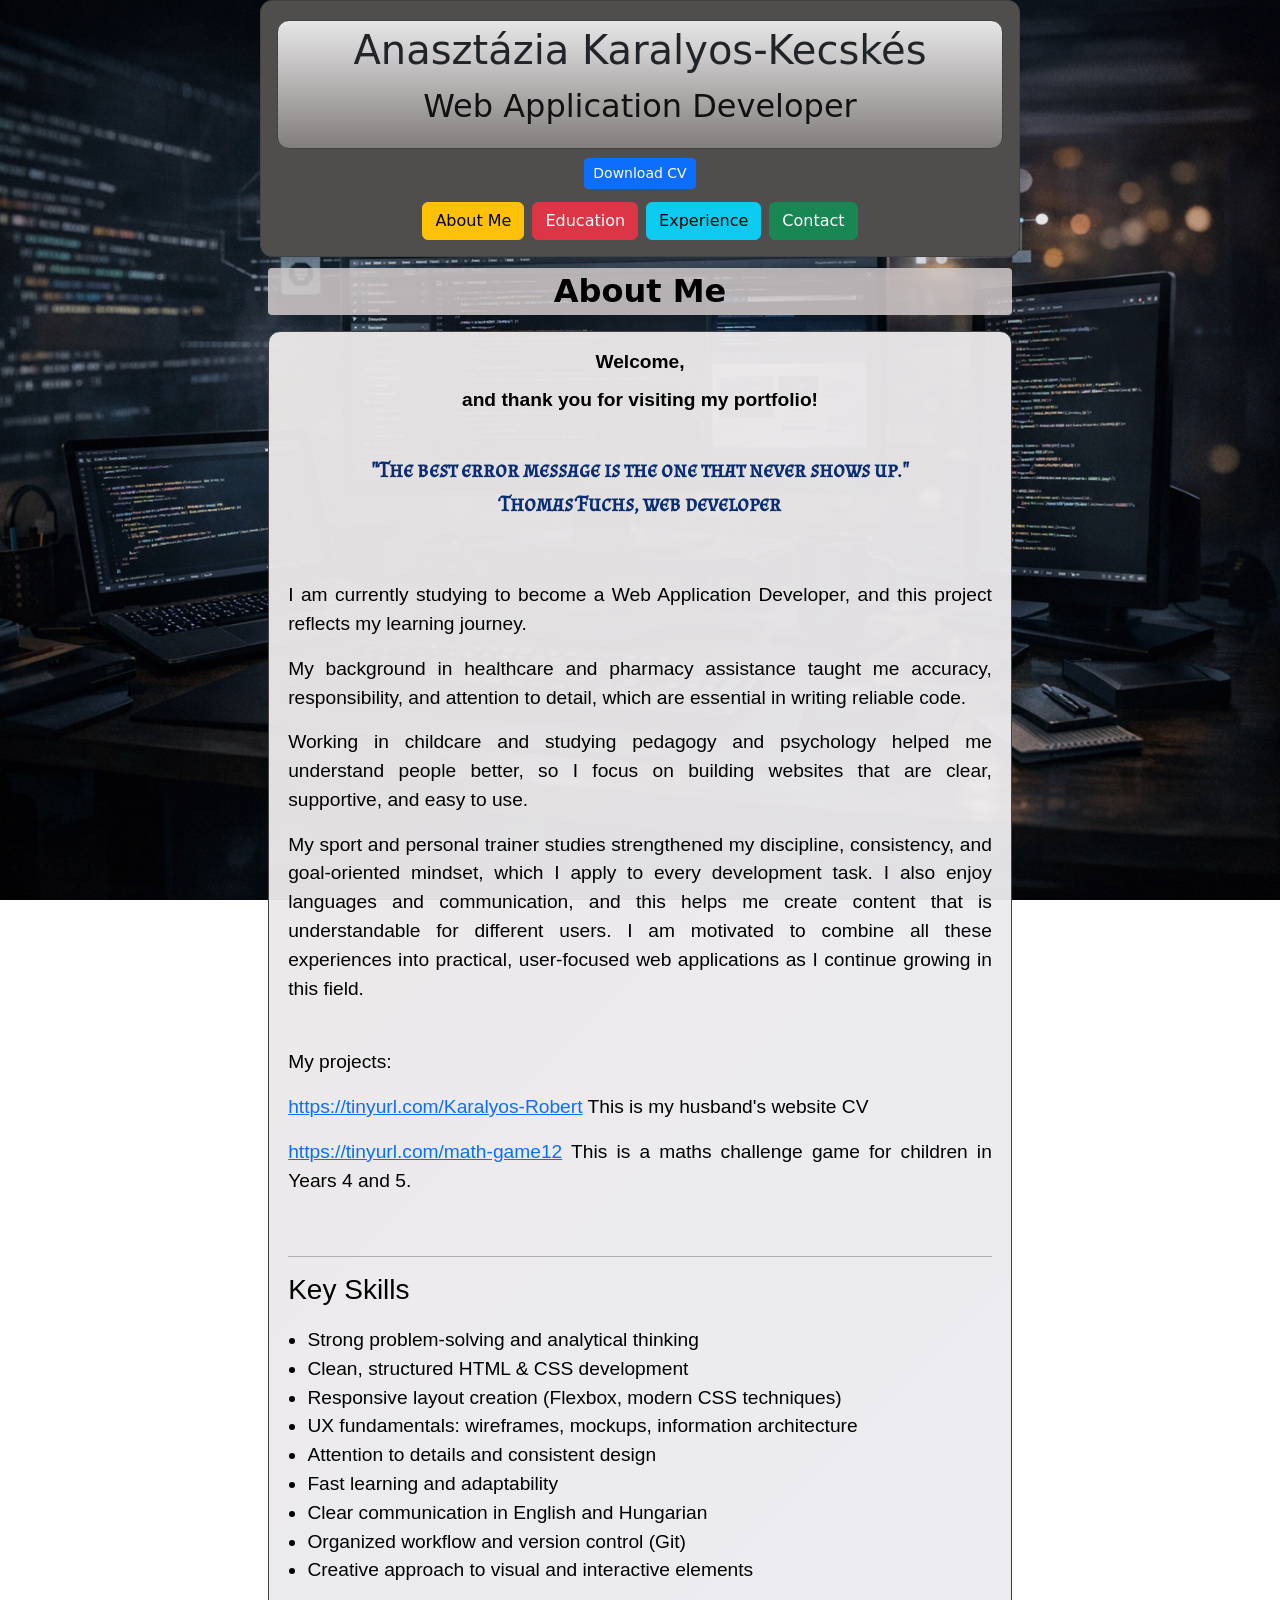
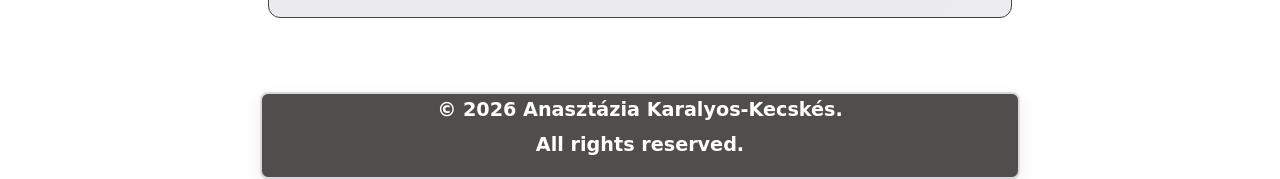
==== index.html @ b58674dd "Remove unnecessary <strong> tags from headings <h2> and apply bold styling via CSS" ====
<!DOCTYPE html>
<html lang="en">
<head>
    <meta charset="UTF-8">
    <meta name="viewport" content="width=device-width, initial-scale=1.0">

    <!-- Bootstrap CSS -->
    <link href="https://cdn.jsdelivr.net/npm/bootstrap@5.3.8/dist/css/bootstrap.min.css" rel="stylesheet">

    <!-- title -->
    <title>Anasztazia Karalyos-Kecskes</title>
    <meta name="description" content="Portfolio website of Anasztazia Karalyos-Kecskes, web application development student showcasing skills, education and professional experience.">

    <!-- Favicon -->
    <link rel="icon" href="assets/images/favicon.ico" type="image/x-icon">
    <link rel="icon" type="image/png" sizes="32x32" href="assets/images/favicon32.png">
    <link rel="icon" type="image/png" sizes="16x16" href="assets/images/favicon16.png">
    <link rel="apple-touch-icon" sizes="180x180" href="assets/images/favicon180.png">

    <!-- style sheet -->
    <link rel="stylesheet" href="assets/css/style.css">
</head>

<body>
<!-- Header -->
<header class="top-title">
    <div class="page-shell">
        <h1>Anasztázia Karalyos-Kecskés</h1>
        <h2>Web Application Developer</h2>
    </div>
    <!-- CV Download Button -->
<div class="cv-download-wrap">
    <a href="assets/pdf/CV_Anasztazia_Karalyos-Kecskes.pdf" download class="btn btn-primary btn-sm sharp-corners">
        Download CV</a>
</div>

    <!-- Navigation bootstrap-->
    <nav class="site-nav" aria-label="Main navigation">
        <a class="btn btn-warning" href="#about-me" role="button" aria-label="Go to About Me">About Me</a>
        <a class="btn btn-danger" href="education.html" role="button" aria-label="Go to Education page">Education</a>
        <a class="btn btn-info" href="experience.html" role="button" aria-label="Go to Experience page">Experience</a>
        <button type="button" class="btn btn-success" data-bs-toggle="modal" data-bs-target="#contactModal" aria-label="Open Contact modal">Contact</button>
    </nav>
</header> 

<!-- Main Section - About Me -->
 <main class="cv-layout">
    <section id="about-me">
        <div class="subtitle">
            <h2>About Me</h2>
        </div>
        <div class="info">
            <p class="welcome-line"><strong>Welcome, </strong></p>
            <p class="welcome-line"><strong>and thank you for visiting my portfolio!</strong></p>
            <br>
                <div class="quote">
                    <p class="quote-text"><strong>"The best error message is the one that never shows up."</strong></p>
                    <p class="quote-author"><strong>Thomas Fuchs, web developer</strong></p>
                </div>
                <br>
            <p>I am currently studying to become a Web Application Developer, and this project reflects my learning journey. </p> 
            <p>My background in healthcare and pharmacy assistance taught me accuracy, responsibility, and attention to detail, which are essential in writing reliable code.</p>
            <p> Working in childcare and studying pedagogy and psychology helped me understand people better, so I focus on building websites that are clear, supportive, and easy to use.</p>
            <p>My sport and personal trainer studies strengthened my discipline, consistency, and goal-oriented mindset, which I apply to every development task. 
            I also enjoy languages and communication, and this helps me create content that is understandable for different users. 
            I am motivated to combine all these experiences into practical, user-focused web applications as I continue growing in this field.</p>               
            <br>
            <p>My projects:</p>
            <p><a href="https://tinyurl.com/Karalyos-Robert" target="_blank" rel="noopener noreferrer">https://tinyurl.com/Karalyos-Robert</a> This is my husband's website CV</p>
            <p><a href="https://tinyurl.com/math-game12" target="_blank" rel="noopener noreferrer">https://tinyurl.com/math-game12</a> This is a maths challenge game for children in Years 4 and 5.</p>
            <br><hr>
            <!-- Key Skills -->
             <h3>  Key Skills  </h3>
             <ul class="skills-list">
                <li>Strong problem‑solving and analytical thinking</li>
                <li>Clean, structured HTML & CSS development</li>
                <li>Responsive layout creation (Flexbox, modern CSS techniques)</li>
                <li>UX fundamentals: wireframes, mockups, information architecture</li>
                <li>Attention to details and consistent design</li>  
                <li>Fast learning and adaptability</li> 
                <li>Clear communication in English and Hungarian</li>
                <li>Organized workflow and version control (Git)</li>
                <li>Creative approach to visual and interactive elements</li> 
            </ul> 
        </div>
    </section>
</main>

<!-- Contact Modal -->
<div class="modal fade" id="contactModal" tabindex="-1" role="dialog" aria-modal="true" aria-labelledby="contactModalLabel" aria-hidden="true">
    <div class="modal-dialog">
        <div class="modal-content">
            <div class="modal-header">
                <h4 class="modal-title" id="contactModalLabel">Contact</h4>
                <button type="button" class="btn-close" data-bs-dismiss="modal" aria-label="Close"></button>
            </div>
            <div class="modal-body">
                <p><strong>Email address:</strong> <a href="mailto:kecskes.anasztazia@gmail.com">kecskes.anasztazia@gmail.com</a></p>
                <p><strong>Phone:</strong> <a href="tel:+447564040783">+44 7564040783</a></p>
                <p><strong>GitHub:</strong> <a href="https://github.com/Anasztazia12" target="_blank" rel="noopener noreferrer">Anasztazia12</a></p>
            </div>
            <div class="modal-footer">
                <button type="button" class="btn btn-secondary" data-bs-dismiss="modal">Close</button>
            </div>
        </div>
    </div>
</div>

<!-- Copyright -->
<footer class="copyright">
    <p><strong>© 2026 Anasztázia Karalyos-Kecskés.</strong></p>
    <p><strong>All rights reserved.</strong></p>
</footer>

<!-- Bootstrap JS -->
<script src="https://cdn.jsdelivr.net/npm/bootstrap@5.3.8/dist/js/bootstrap.bundle.min.js"></script>
</body>
</html>
---- assets/css/style.css ----
@import url('https://fonts.googleapis.com/css2?family=Almendra+SC&display=swap');
* {
    box-sizing: border-box;
}

html {
    scroll-behavior: smooth;
}

body{
    background-image: url('../images/background.png');
    background-size: cover;
    background-position: 98% top;
    background-attachment: fixed;
    background-repeat: no-repeat;
}

/* Quote */
.quote {
    margin-bottom: 1.5rem;
    padding-bottom: 0.5rem;
    flex: 1;
}
.quote-text,
.quote-author {
    font-family: 'Almendra SC', serif;
	font-size: 1.4rem;
	text-align: center;
    margin: 0;
    color:#082d72
}

/* Header */
.page-shell {
    max-width: 800px;
    margin: 0.2rem auto;
    padding: 0.3rem;
    border: 1px solid #434344;
    border-radius: 12px;
    background: linear-gradient(180deg, rgba(255, 255, 255, 0.863) 0%, rgba(143, 137, 137, 0.8) 100%);
}

h1 {
    margin: 0;
} 

h2 {
    color: rgb(17, 17, 17);
    margin-top: 0.2rem;
    display: block;
	padding: 0.6rem 0.8rem;
}

.top-title {
    max-width: 760px;
    margin: 0 auto;
    border-radius: 12px;
    border: 1px solid #434344;
    text-align: center;
    padding: 1rem;
    background-color: rgb(80, 77, 77);
    backdrop-filter: blur(4px);
    box-shadow: 0 6px 18px rgba(0,0,0,0.08);
    line-height: 1;
}

/* header - button */
.site-nav {
    display: flex;
    gap: 0.5rem;
    justify-content: center;
    margin-top: 0.8rem;
}

.cv-download-wrap {
    text-align: center;
    margin-top: 0.6rem;
}

.site-nav .btn {
    border-width: 1px;
}

.site-nav .btn:hover,
.site-nav .btn:focus-visible {
    transform: translateY(-3px) scale(1.03);
    box-shadow: 0 10px 20px rgba(0, 0, 0, 0.22);
}

.site-nav .btn:active {
    transform: translateY(0) scale(0.99);
    box-shadow: 0 4px 10px rgba(0, 0, 0, 0.18);
}

/* .cv-layout */
.subtitle h2 {
    text-align: center;
    color: black;
    font-weight: bold;
    background-color: rgba(211, 204, 204, 0.856);   
    padding: 4px 8px;
    border-radius: 4px; 
}
.cv-layout {
	color: black;
    max-width: 760px;
    margin: 0 auto;
    padding: 0.5rem;
}

.education-columns {
    display: flex;
    flex-direction: row;
    align-items: flex-start;
    gap: 1rem;
}

.education-columns .subtitle h2 {
    min-height: 0;
}

.cv-layout ul {
    margin-top: 0.3rem;
    margin-bottom: 1rem;
    padding-left: 1.2rem;
}

.cv-layout li,
.cv-layout p {
    line-height: 1.5;
}

/* About me */
.info {
	max-width: 760px;
    margin: 1rem auto;
	padding: 1rem 1.2rem;
	font-family: 'Franklin Gothic Medium', 'Arial Narrow', Arial, sans-serif;
	font-size: larger;
	text-align: justify;
    border: 1px solid #434344;
	border-radius: 12px;
    background: linear-gradient(135deg, rgba(235, 231, 231, 0.966) 0%, rgba(235, 235, 240, 0.952) 100%);
}

h4 {
    margin: 0;
    padding-bottom: 0.6rem;
    text-align: center;
}

.welcome-line {
    margin: 0;
    padding-bottom: 0.6rem;
    text-align: center;
}

/* Skills */
h3 {
    text-align: left;
    margin: 0.6rem 0;
    padding-bottom: 0.6rem;
}

.skills-list {
    list-style: disc;
    padding-left: 1.5rem;
}

/* Education */
.education-section {
    margin-bottom: 1rem;
    max-width: 760px;
    border-radius: 12px;
}

.qualification-section {
    margin-bottom: 1rem;
    max-width: 760px;
    border-radius: 12px;
}

.education-columns .education-section,
.education-columns .qualification-section {
    flex: 1 1 0;
    max-width: none;
}

.edu-list,
.qual-list {
    display: flex;
    flex-direction: column;
    list-style: none;
    padding: 0;
    margin: 0;
    border: 1px solid #434344;
    border-radius: 12px;
    padding: 0.8rem;
    font-family: 'Franklin Gothic Medium', 'Arial Narrow', Arial, sans-serif;
    font-size: larger;
    background: linear-gradient(135deg, rgba(235, 231, 231, 0.966) 0%, rgba(235, 235, 240, 0.952) 100%);
}

.edu-list > li,
.qual-list > li {
    display: flex;
    flex-direction: column;
    gap: 0.25rem;
    padding: 0.55rem 0;
    border-bottom: 1px solid #434344;
    transition: background 0.2s ease, border-color 0.2s ease, box-shadow 0.2s ease;
}

.edu-year {
    min-width: 200px;
    font-weight: 800;
    color: rgb(7, 10, 143);
}

.edu-text {
    flex: 1;
    font-weight: 600;
}

.edu-list > li:hover,
.qual-list > li:hover {
    transform: translateY(-4px);
    background: linear-gradient(135deg, rgba(189, 191, 194, 0.925) 0%, rgba(232, 236, 243, 0.92) 100%);
    box-shadow: 0 6px 14px rgba(71, 79, 94, 0.16);
    border-color: #7b879a;
    border-radius: 6px;
    box-shadow: inset 0 0 0 1px rgba(123, 135, 154, 0.35);
}

/* Experience */
.experience-grid {
    max-width: 760px;
    display: flex;
    flex-wrap: wrap;
    gap: 1rem;
}

.experience-item {
    flex: 1 1 320px;
    min-width: 0;
    border: 1px solid #434344;
    font-size: large;
    border-radius: 12px;
    padding: 0.8rem;
    background: linear-gradient(135deg, rgba(235, 231, 231, 0.966) 0%, rgba(235, 235, 240, 0.952) 100%);
    transition: transform 0.2s ease, background 0.2s ease, border-color 0.2s ease, box-shadow 0.2s ease;
}

  .experience-item:hover {
    transform: translateY(-4px);
    background: linear-gradient(135deg, rgba(189, 191, 194, 0.925) 0%, rgba(232, 236, 243, 0.92) 100%);
    box-shadow: 0 6px 14px rgba(71, 79, 94, 0.16);
}

/* Copyright */
.copyright {
    max-width: 760px;
    margin: 50px auto 0;
    padding: 6px 12px;
    background-color: rgb(80, 77, 77);
    backdrop-filter: blur(4px);
    box-shadow: 0 6px 18px rgba(0,0,0,0.08);
    line-height: 1;
    border-radius: 8px;
    border: #dbd8db 2px solid;
    text-align: center;
    font-size: 1.2rem;
    color: #ffffff;
}

/* Custom Bootstrap modal style for contact */
#contactModal .modal-content {
    background: linear-gradient(135deg, rgba(245,245,245,0.97) 0%, rgba(180,180,180,0.92) 100%);
    border-radius: 16px;
    border: 2px solid #434344;
    box-shadow: 0 8px 32px rgba(80,77,77,0.18);
}

#contactModal .modal-header, #contactModal .modal-footer {
    background: rgba(143,137,137,0.18);
    border-bottom: 1px solid #434344;
    border-top-left-radius: 16px;
    border-top-right-radius: 16px;
}

#contactModal .modal-title {
    color: #232323;
    font-family: 'Almendra SC', serif;
    font-size: 1.6rem;
}

#contactModal .modal-body {
    font-family: 'Franklin Gothic Medium', 'Arial Narrow', Arial, sans-serif;
    font-size: 1.1rem;
    color: #171718;

}

#contactModal .btn-secondary {
    background: linear-gradient(90deg, #b4b4b4 0%, #585656 100%);
    color: #fff;
    border: none;
}

#contactModal .btn-close {
    filter: none;
    opacity: 1;
    background-color: #e0e0e0;
    border-radius: 50%;
    border: 2px solid #2a4d8f;
    width: 2.2rem;
    height: 2.2rem;
    box-shadow: 0 4px 16px rgba(42,77,143,0.18);
    display: flex;
    align-items: center;
    justify-content: center;
    transition: background 0.2s, border 0.2s, box-shadow 0.2s, transform 0.2s;
    color: #2a4d8f;
    font-size: 1.6rem;
}

#contactModal .btn-close::after {
    content: '×';
    font-size: 1.6rem;
    color: #2a4d8f;
    font-weight: bold;
    line-height: 1;
    display: block;
    width: 100%;
    text-align: center;
}

#contactModal .btn-close span {
    display: none;
}

#contactModal .btn-close:hover {
    background-color: #2a4d8f;
    border-color: #232323;
    color: #fff;
    box-shadow: 0 6px 24px rgba(42,77,143,0.28);
    transform: scale(1.08);
}

#contactModal .btn-close:hover::after {
    color: #fff;
}

#contactModal .btn-close:focus {
    outline: 2px solid #2a4d8f;
    outline-offset: 2px;
}

#contactModal .btn-secondary:hover {
    color: blue;
}

#contactModal .modal-body a {
    color: #082d72;
    font-weight: 700;
    text-decoration: underline;
}

#contactModal .modal-body a:hover {
    color: #048079;
}

#contactModal .modal-body a:active {
    color: #af0404;
}

/* Responsive */
@media (max-width: 600px) {

    .top-title {
        max-width: 100%;
        padding: 0.75rem 0.5rem;
        margin: 0.5rem auto;
    }

    .page-shell {
        max-width: 100%;
        padding: 0.2rem;
    }

    .cv-layout {
        max-width: 100%;
        padding: 0.5rem;
    }

    .info {
        max-width: 100%;
        padding: 0.8rem 1rem;
    }

    .subtitle h2 {
        padding: 4px 8px;
    }

    h1 {
        font-size: 1.5rem;
    }

    h2 {
        font-size: 1.1rem;
        padding: 0.5rem 0.6rem;
    }

    h3 {
        font-size: 1rem;
    }

    .cv-download-wrap {
        margin-top: 0.5rem;
    }

    .education-columns {
        flex-direction: column;
        gap: 0.6rem;
    }

    .experience-item {
        flex: 1 1 100%;
    }

    body {
        background-attachment: scroll;
        background-position: center top;
        background-size: cover;
    }

    .site-nav {
        display: flex;
        flex-direction: row;
        flex-wrap: wrap;
        justify-content: center;
        gap: 8px;
        margin-top: 0.5rem;
    }

    .site-nav a {
        width: auto;
        font-size: 0.9rem;
        padding: 8px 10px;
    }

    .quote-text,
    .quote-author {
        font-size: 1.4rem;
    }
    .circle {
        width: 70px;
        height: 70px;
    }

    #contactModal .modal-content {
        padding: 0.5rem;
        border-radius: 10px;
    }
    #contactModal .modal-title {
        font-size: 1.2rem;
    }

    #contactModal .modal-body {
        font-size: 1rem;
        padding: 0.5rem 0.2rem;
    }

    #contactModal .modal-header, #contactModal .modal-footer {
        border-radius: 10px 10px 0 0;
        padding: 0.5rem 0.7rem;
    }
    
    #contactModal .btn-secondary {
        font-size: 0.95rem;
        padding: 0.3rem 0.8rem;
    }
}
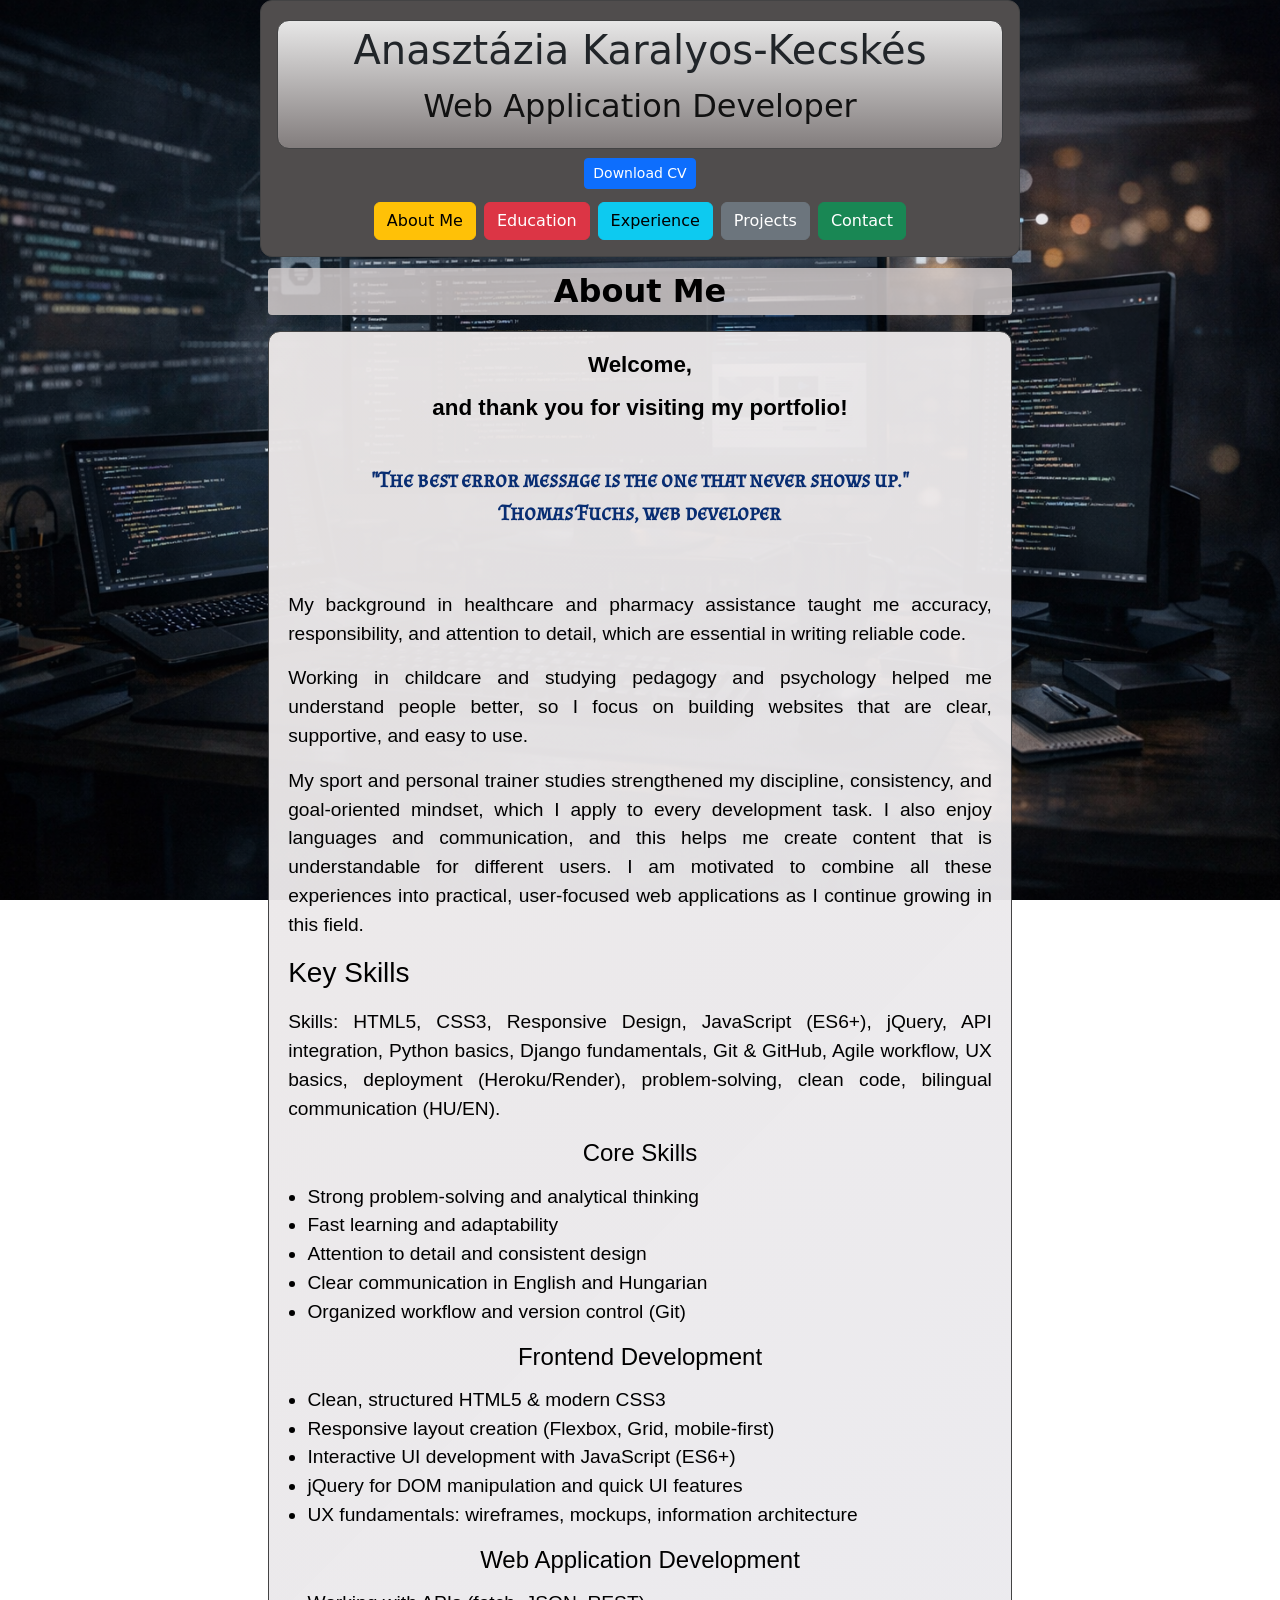
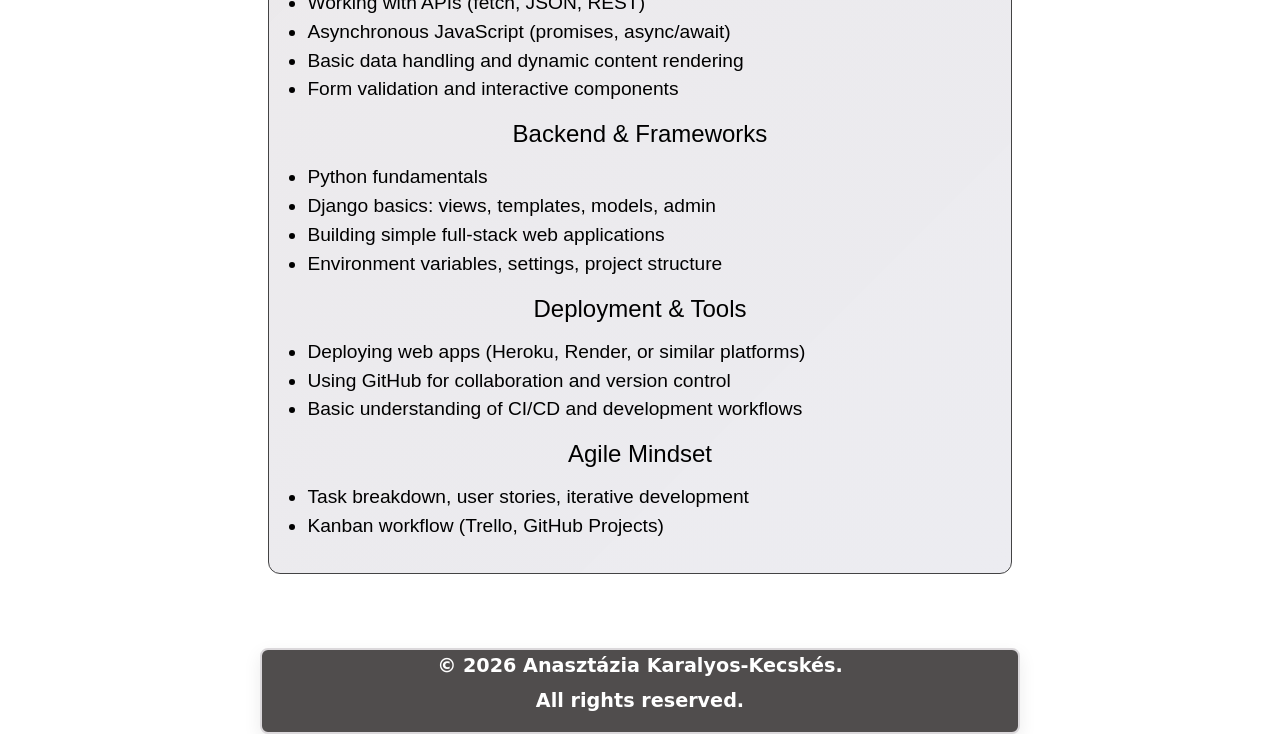
==== commit 4fc89925: "add Projects page and update navigation links" ====
--- a/index.html
+++ b/index.html
@@ -39,6 +39,7 @@
         <a class="btn btn-warning" href="#about-me" role="button" aria-label="Go to About Me">About Me</a>
         <a class="btn btn-danger" href="education.html" role="button" aria-label="Go to Education page">Education</a>
         <a class="btn btn-info" href="experience.html" role="button" aria-label="Go to Experience page">Experience</a>
+        <a class="btn btn-secondary" href="projects.html" role="button" aria-label="Go to Projects page">Projects</a>
         <button type="button" class="btn btn-success" data-bs-toggle="modal" data-bs-target="#contactModal" aria-label="Open Contact modal">Contact</button>
     </nav>
 </header> 
@@ -57,31 +58,64 @@
                     <p class="quote-text"><strong>"The best error message is the one that never shows up."</strong></p>
                     <p class="quote-author"><strong>Thomas Fuchs, web developer</strong></p>
                 </div>
-                <br>
-            <p>I am currently studying to become a Web Application Developer, and this project reflects my learning journey. </p> 
+                <br> 
             <p>My background in healthcare and pharmacy assistance taught me accuracy, responsibility, and attention to detail, which are essential in writing reliable code.</p>
             <p> Working in childcare and studying pedagogy and psychology helped me understand people better, so I focus on building websites that are clear, supportive, and easy to use.</p>
             <p>My sport and personal trainer studies strengthened my discipline, consistency, and goal-oriented mindset, which I apply to every development task. 
             I also enjoy languages and communication, and this helps me create content that is understandable for different users. 
-            I am motivated to combine all these experiences into practical, user-focused web applications as I continue growing in this field.</p>               
-            <br>
-            <p>My projects:</p>
-            <p><a href="https://tinyurl.com/Karalyos-Robert" target="_blank" rel="noopener noreferrer">https://tinyurl.com/Karalyos-Robert</a> This is my husband's website CV</p>
-            <p><a href="https://tinyurl.com/math-game12" target="_blank" rel="noopener noreferrer">https://tinyurl.com/math-game12</a> This is a maths challenge game for children in Years 4 and 5.</p>
-            <br><hr>
+            I am motivated to combine all these experiences into practical, user-focused web applications as I continue growing in this field.</p>
             <!-- Key Skills -->
-             <h3>  Key Skills  </h3>
+             <h3>Key Skills</h3>
+            <div class="skills-section">
+                <p>Skills:  
+HTML5, CSS3, Responsive Design, JavaScript (ES6+), jQuery, API integration, Python basics, Django fundamentals, Git & GitHub, Agile workflow, UX basics, deployment (Heroku/Render), problem‑solving, clean code, bilingual communication (HU/EN).</p>
+
+             <h4>Core Skills</h4>
              <ul class="skills-list">
                 <li>Strong problem‑solving and analytical thinking</li>
-                <li>Clean, structured HTML & CSS development</li>
-                <li>Responsive layout creation (Flexbox, modern CSS techniques)</li>
-                <li>UX fundamentals: wireframes, mockups, information architecture</li>
-                <li>Attention to details and consistent design</li>  
-                <li>Fast learning and adaptability</li> 
+                <li>Fast learning and adaptability</li>
+                <li>Attention to detail and consistent design</li>
                 <li>Clear communication in English and Hungarian</li>
                 <li>Organized workflow and version control (Git)</li>
-                <li>Creative approach to visual and interactive elements</li> 
-            </ul> 
+             </ul>
+
+             <h4>Frontend Development</h4>
+             <ul class="skills-list">
+                <li>Clean, structured HTML5 &amp; modern CSS3</li>
+                <li>Responsive layout creation (Flexbox, Grid, mobile‑first)</li>
+                <li>Interactive UI development with JavaScript (ES6+)</li>
+                <li>jQuery for DOM manipulation and quick UI features</li>
+                <li>UX fundamentals: wireframes, mockups, information architecture</li>
+             </ul>
+
+             <h4>Web Application Development</h4>
+             <ul class="skills-list">
+                <li>Working with APIs (fetch, JSON, REST)</li>
+                <li>Asynchronous JavaScript (promises, async/await)</li>
+                <li>Basic data handling and dynamic content rendering</li>
+                <li>Form validation and interactive components</li>
+             </ul>
+
+             <h4>Backend &amp; Frameworks</h4>
+             <ul class="skills-list">
+                <li>Python fundamentals</li>
+                <li>Django basics: views, templates, models, admin</li>
+                <li>Building simple full‑stack web applications</li>
+                <li>Environment variables, settings, project structure</li>
+             </ul>
+
+             <h4>Deployment &amp; Tools</h4>
+             <ul class="skills-list">
+                <li>Deploying web apps (Heroku, Render, or similar platforms)</li>
+                <li>Using GitHub for collaboration and version control</li>
+                <li>Basic understanding of CI/CD and development workflows</li>
+             </ul>
+
+             <h4>Agile Mindset</h4>
+             <ul class="skills-list">
+                <li>Task breakdown, user stories, iterative development</li>
+                <li>Kanban workflow (Trello, GitHub Projects)</li>
+             </ul>
         </div>
     </section>
 </main>
--- a/assets/css/style.css
+++ b/assets/css/style.css
@@ -153,6 +153,7 @@
     margin: 0;
     padding-bottom: 0.6rem;
     text-align: center;
+    font-size: 1.4rem;
 }
 
 /* Skills */
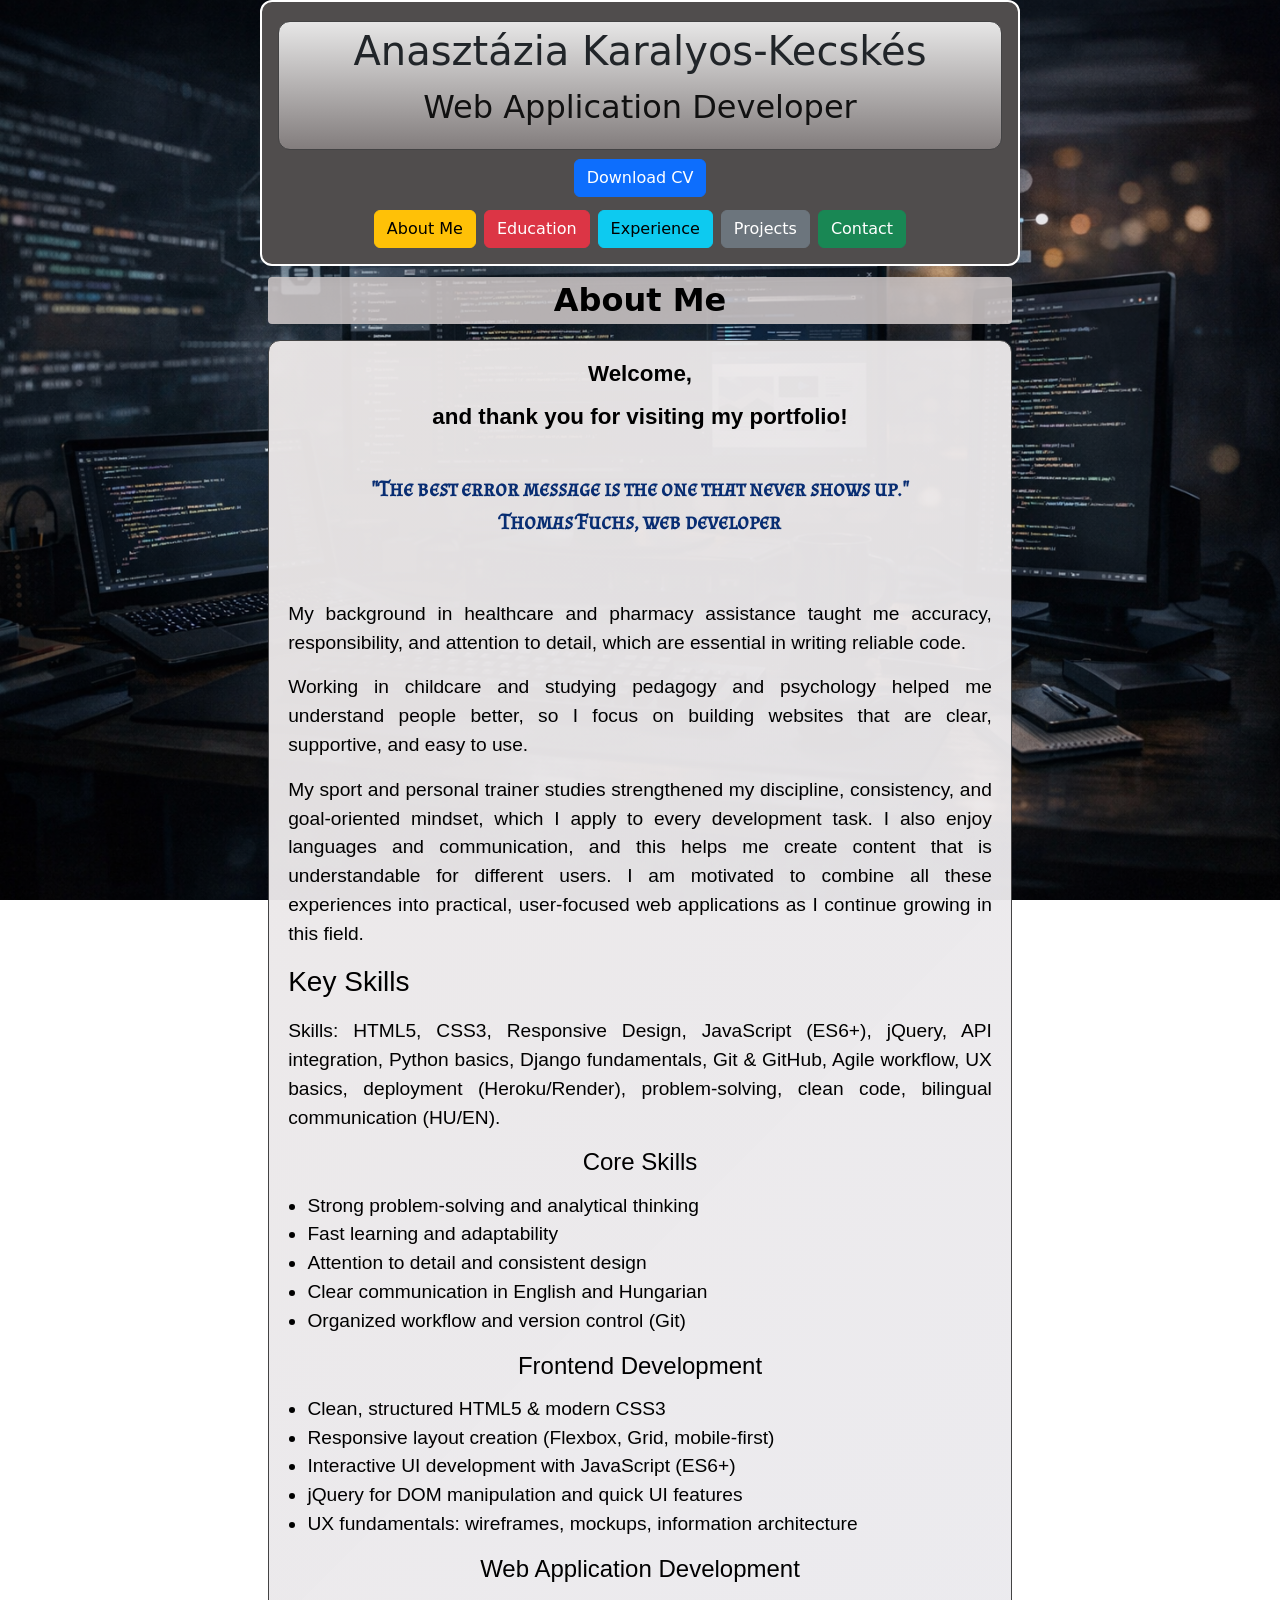
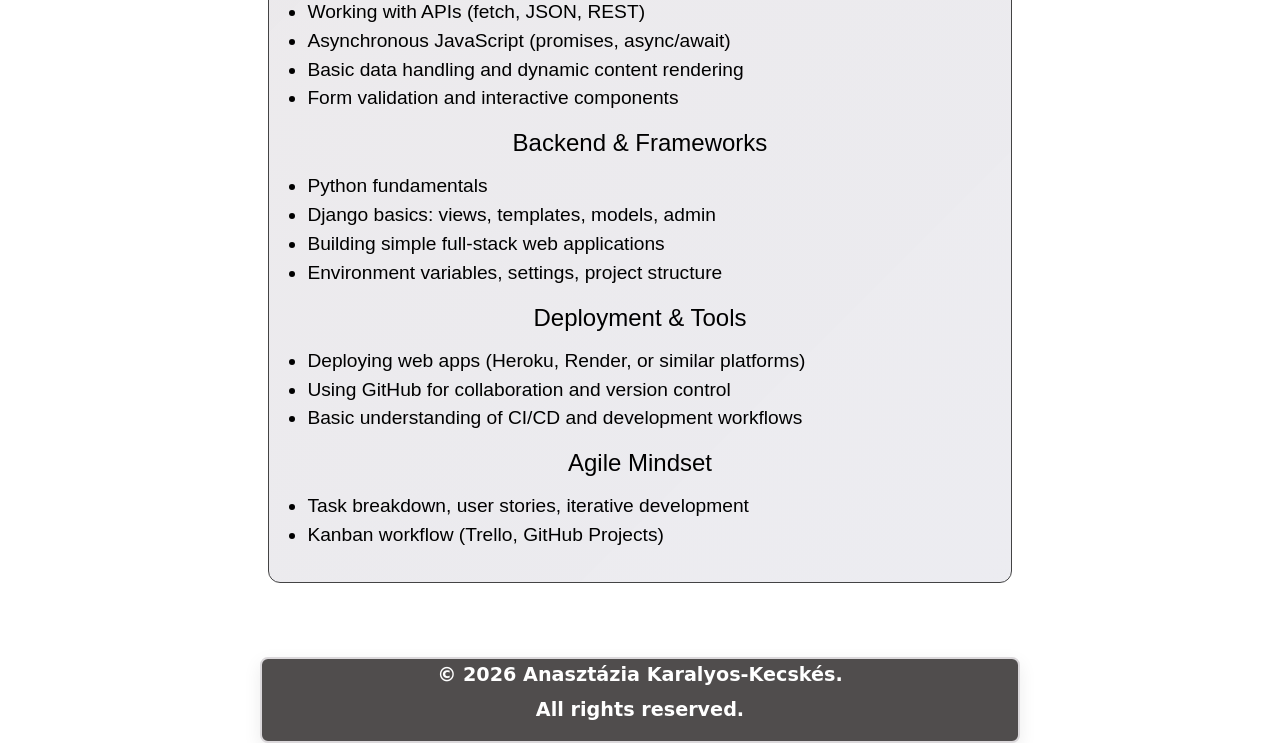
==== commit 446b7b77: "Refactor CV download button styles and update navigation structure in multiple HTML files" ====
--- a/index.html
+++ b/index.html
@@ -30,7 +30,7 @@
     </div>
     <!-- CV Download Button -->
 <div class="cv-download-wrap">
-    <a href="assets/pdf/CV_Anasztazia_Karalyos-Kecskes.pdf" download class="btn btn-primary btn-sm sharp-corners">
+    <a href="assets/pdf/CV_Anasztazia_Karalyos-Kecskes.pdf" download class="btn btn-primary">
         Download CV</a>
 </div>
 
--- a/assets/css/style.css
+++ b/assets/css/style.css
@@ -55,7 +55,7 @@
     max-width: 760px;
     margin: 0 auto;
     border-radius: 12px;
-    border: 1px solid #434344;
+    border: 2px solid #ffffff;
     text-align: center;
     padding: 1rem;
     background-color: rgb(80, 77, 77);
@@ -233,6 +233,60 @@
     box-shadow: inset 0 0 0 1px rgba(123, 135, 154, 0.35);
 }
 
+/* Projects carousel */
+.carousel-projects {
+    max-width: 760px;
+    margin: 0.8rem auto;
+    border-radius: 12px;
+    overflow: hidden;
+    border: 1px solid #434344;
+    box-shadow: 0 4px 14px rgba(0,0,0,0.12);
+}
+
+.carousel-projects img {
+    max-height: 360px;
+    width: 100%;
+    object-fit: contain;
+    background-color: #ffffff;
+}
+
+.carousel-projects .carousel-control-prev-icon,
+.carousel-projects .carousel-control-next-icon {
+    filter: invert(1);
+}
+
+.carousel-projects .carousel-caption {
+    top: 0;
+    bottom: auto;
+}
+
+.carousel-projects .carousel-caption p {
+    background: rgba(8, 45, 114, 0.65);
+    display: inline-block;
+    padding: 3px 10px;
+    border-radius: 6px;
+    font-weight: 700;
+    font-size: 1rem;
+    margin: 0;
+}
+
+/* Project icons */
+.project-icon {
+    display: block;
+    width: 48px;
+    height: 48px;
+    object-fit: contain;
+    margin: 0 auto 0.7rem;
+}
+
+.projects-links {
+    display: flex;
+    justify-content: center;
+    gap: 0.8rem;
+    text-align: center;
+    margin-top: auto;
+    padding-top: 0.5rem;
+}
 /* Experience */
 .experience-grid {
     max-width: 760px;
@@ -244,6 +298,8 @@
 .experience-item {
     flex: 1 1 320px;
     min-width: 0;
+    display: flex;
+    flex-direction: column;
     border: 1px solid #434344;
     font-size: large;
     border-radius: 12px;
@@ -256,6 +312,33 @@
     transform: translateY(-4px);
     background: linear-gradient(135deg, rgba(189, 191, 194, 0.925) 0%, rgba(232, 236, 243, 0.92) 100%);
     box-shadow: 0 6px 14px rgba(71, 79, 94, 0.16);
+}
+
+.experience-item a {
+    color: #3540a8;
+    font-weight: 700;
+    text-decoration: underline;
+    transition: color 0.18s, background 0.18s, padding 0.18s;
+}
+
+.experience-item a:hover {
+    color: #082d72;
+    background-color: #6fa4e6;
+    padding: 2px 6px;
+    border-radius: 4px;
+    text-decoration: none;
+}
+
+.experience-item a:visited {
+    color: #5d0479;
+}
+
+.experience-item a:active {
+    color: #ffffff;
+    background-color: #082d72;
+    padding: 2px 6px;
+    border-radius: 4px;
+    text-decoration: none;
 }
 
 /* Copyright */
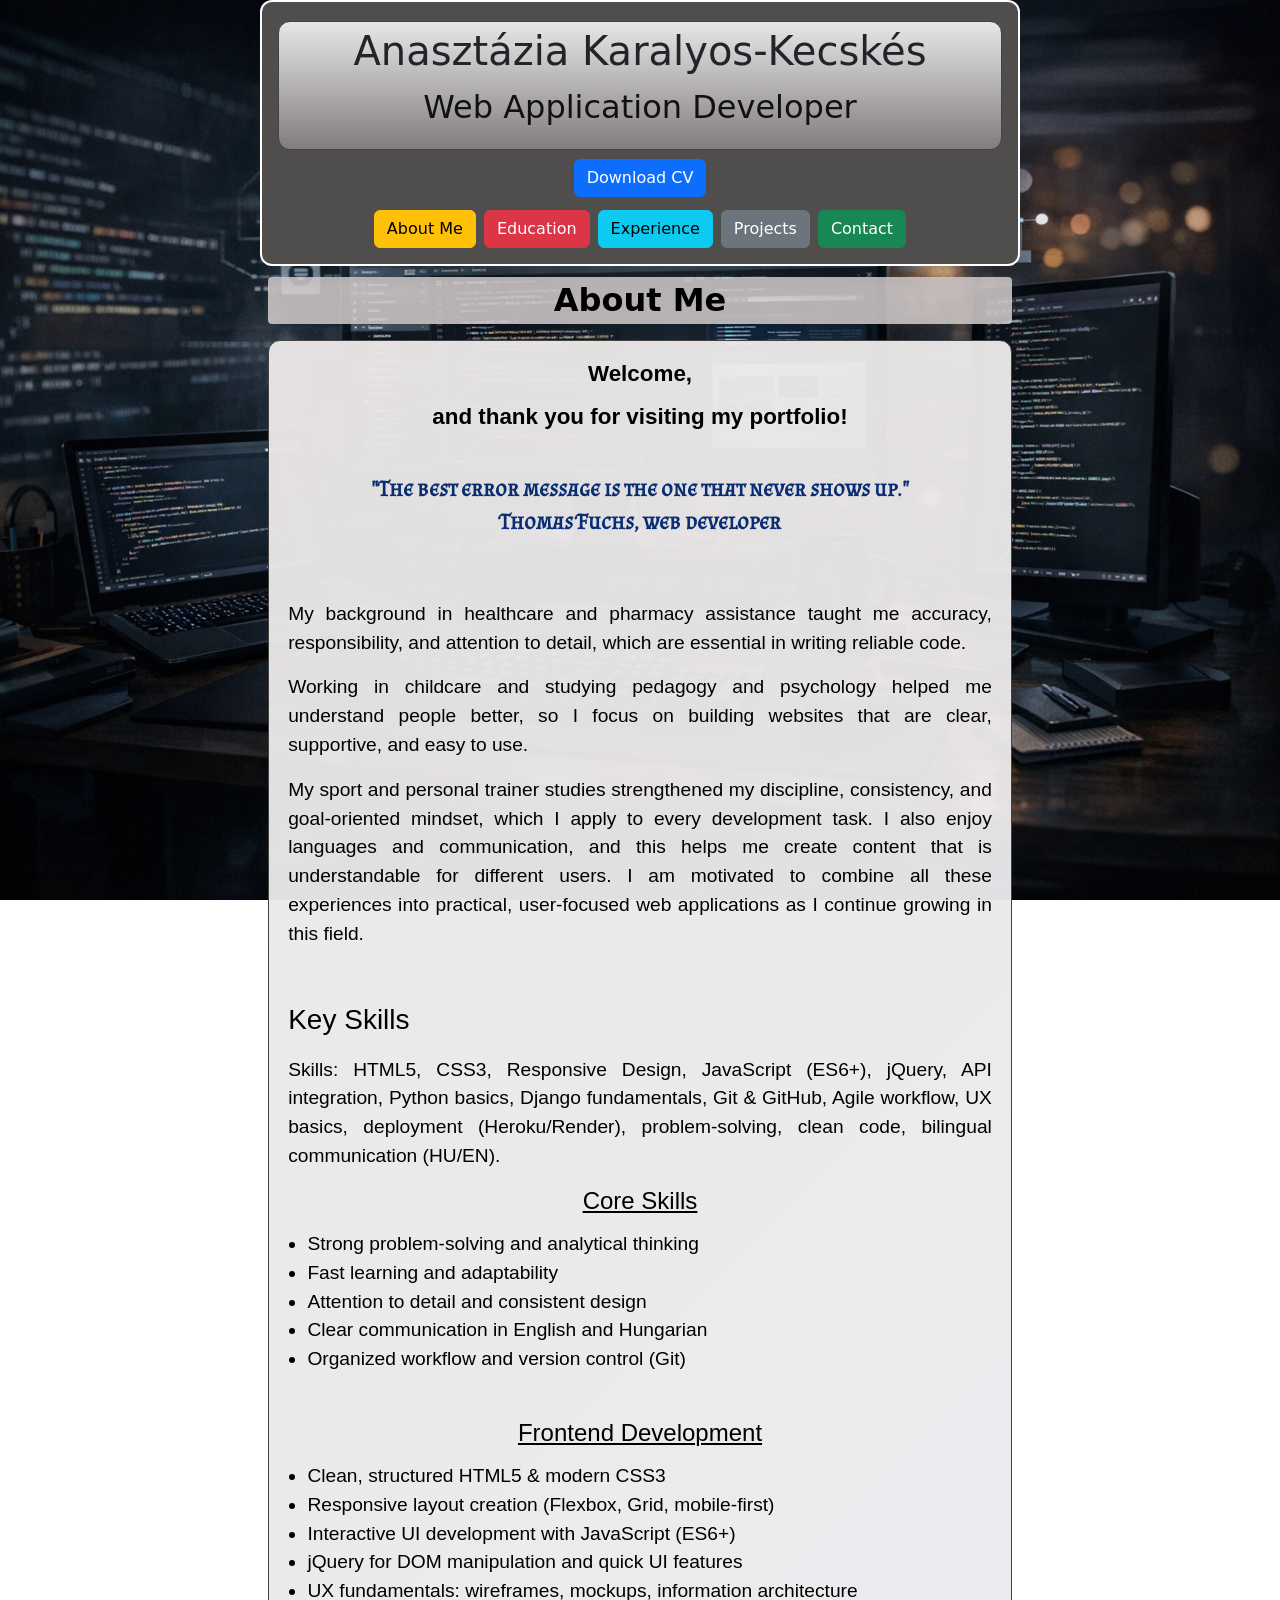
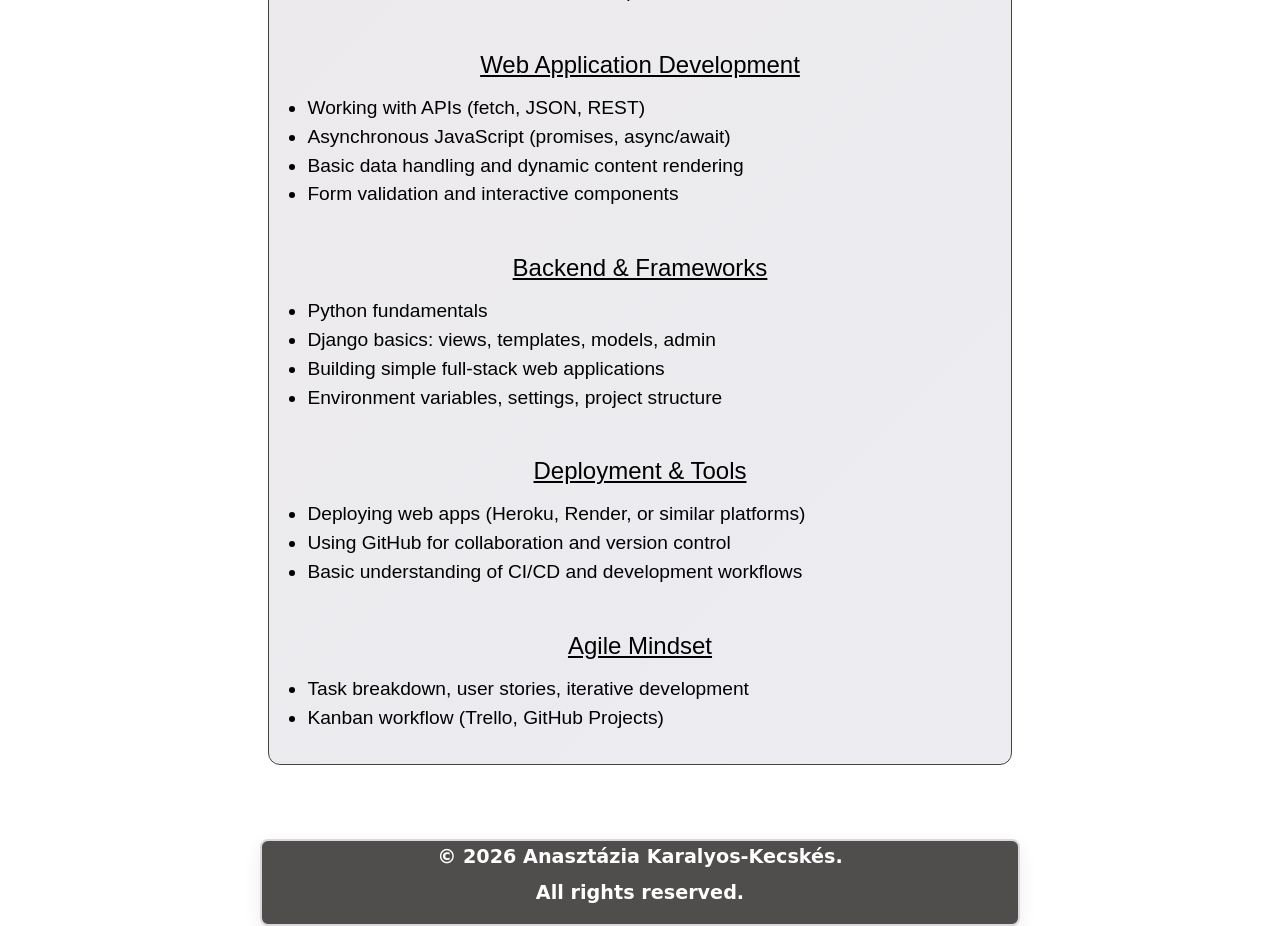
==== commit cc8cf1ac: "Update navigation link to About Me section and add underlines to h4 elements for better visibility" ====
--- a/index.html
+++ b/index.html
@@ -63,7 +63,7 @@
             <p> Working in childcare and studying pedagogy and psychology helped me understand people better, so I focus on building websites that are clear, supportive, and easy to use.</p>
             <p>My sport and personal trainer studies strengthened my discipline, consistency, and goal-oriented mindset, which I apply to every development task. 
             I also enjoy languages and communication, and this helps me create content that is understandable for different users. 
-            I am motivated to combine all these experiences into practical, user-focused web applications as I continue growing in this field.</p>
+            I am motivated to combine all these experiences into practical, user-focused web applications as I continue growing in this field.</p><br>
             <!-- Key Skills -->
              <h3>Key Skills</h3>
             <div class="skills-section">
@@ -77,7 +77,7 @@
                 <li>Attention to detail and consistent design</li>
                 <li>Clear communication in English and Hungarian</li>
                 <li>Organized workflow and version control (Git)</li>
-             </ul>
+             </ul><br>
 
              <h4>Frontend Development</h4>
              <ul class="skills-list">
@@ -86,7 +86,7 @@
                 <li>Interactive UI development with JavaScript (ES6+)</li>
                 <li>jQuery for DOM manipulation and quick UI features</li>
                 <li>UX fundamentals: wireframes, mockups, information architecture</li>
-             </ul>
+             </ul><br>
 
              <h4>Web Application Development</h4>
              <ul class="skills-list">
@@ -94,7 +94,7 @@
                 <li>Asynchronous JavaScript (promises, async/await)</li>
                 <li>Basic data handling and dynamic content rendering</li>
                 <li>Form validation and interactive components</li>
-             </ul>
+             </ul><br>
 
              <h4>Backend &amp; Frameworks</h4>
              <ul class="skills-list">
@@ -102,14 +102,14 @@
                 <li>Django basics: views, templates, models, admin</li>
                 <li>Building simple full‑stack web applications</li>
                 <li>Environment variables, settings, project structure</li>
-             </ul>
+             </ul><br>
 
              <h4>Deployment &amp; Tools</h4>
              <ul class="skills-list">
                 <li>Deploying web apps (Heroku, Render, or similar platforms)</li>
                 <li>Using GitHub for collaboration and version control</li>
                 <li>Basic understanding of CI/CD and development workflows</li>
-             </ul>
+             </ul><br>
 
              <h4>Agile Mindset</h4>
              <ul class="skills-list">
--- a/assets/css/style.css
+++ b/assets/css/style.css
@@ -147,6 +147,7 @@
     margin: 0;
     padding-bottom: 0.6rem;
     text-align: center;
+    text-decoration: underline;
 }
 
 .welcome-line {
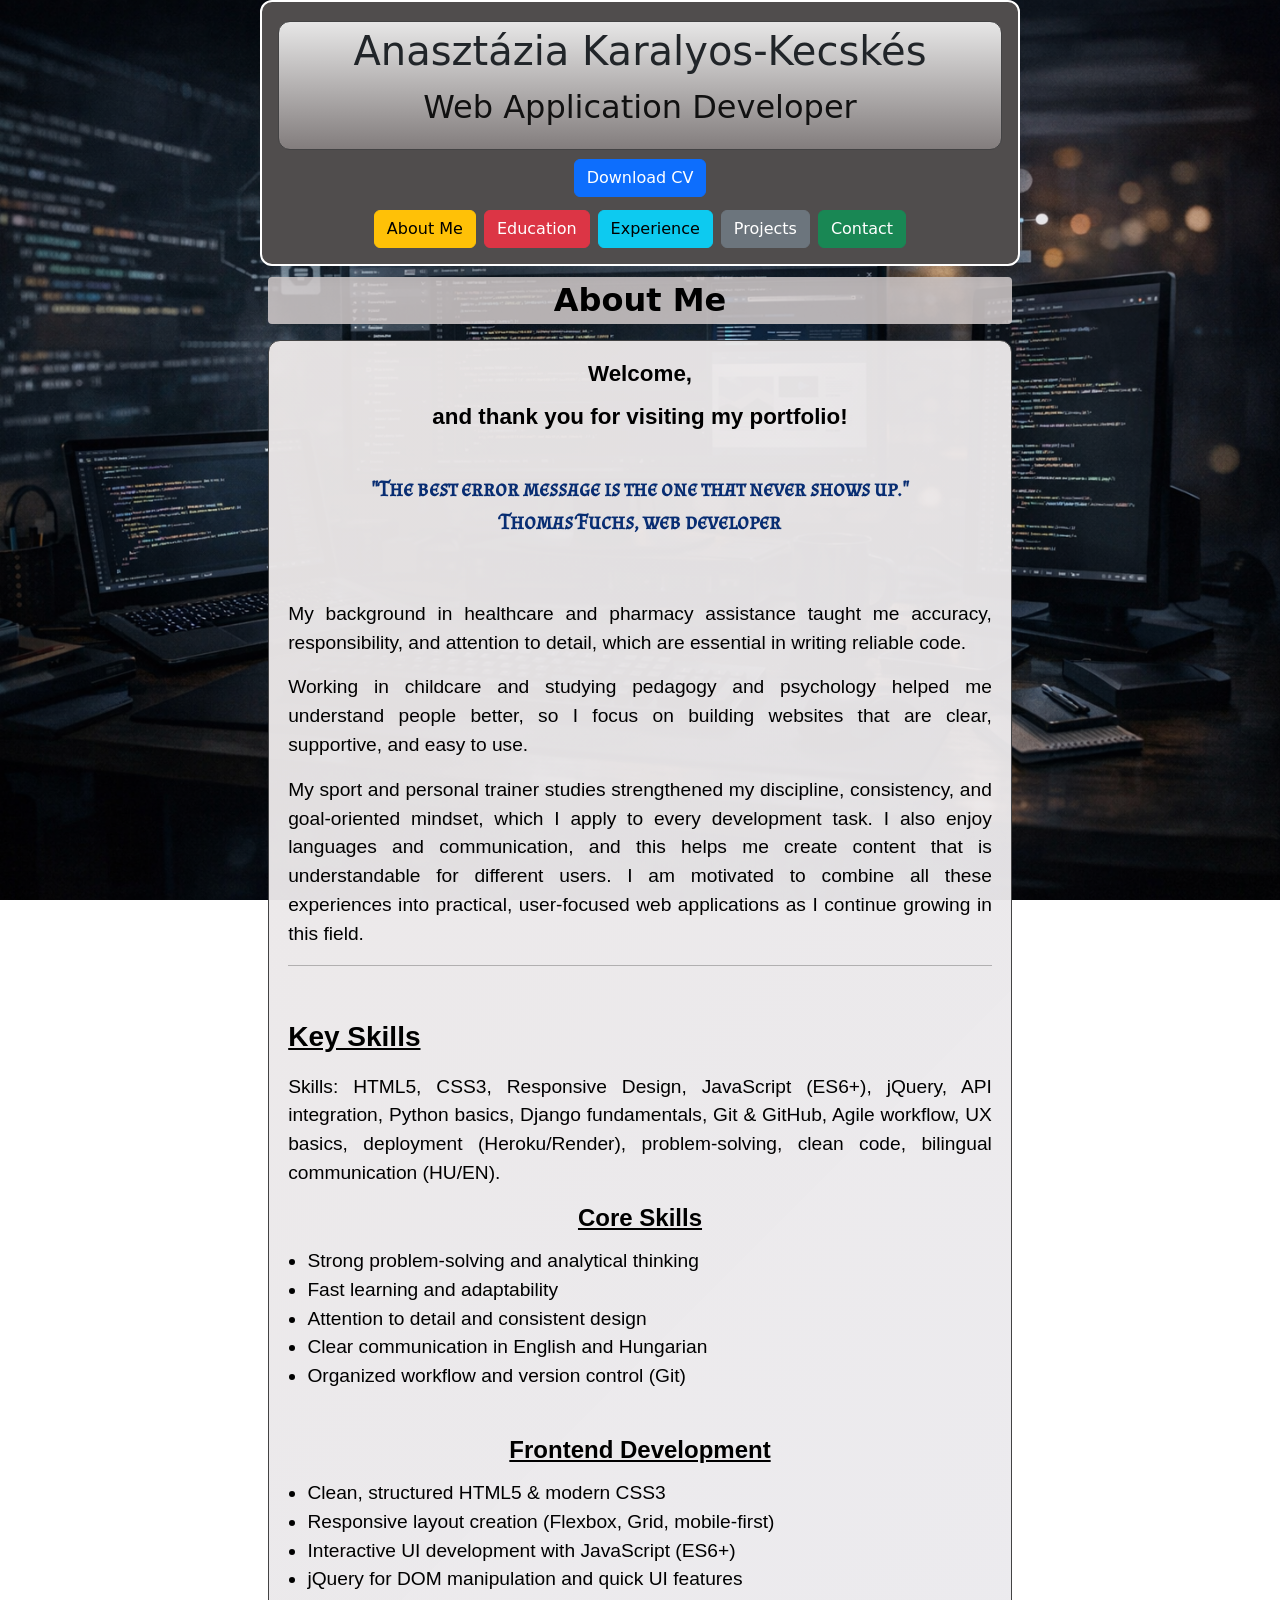
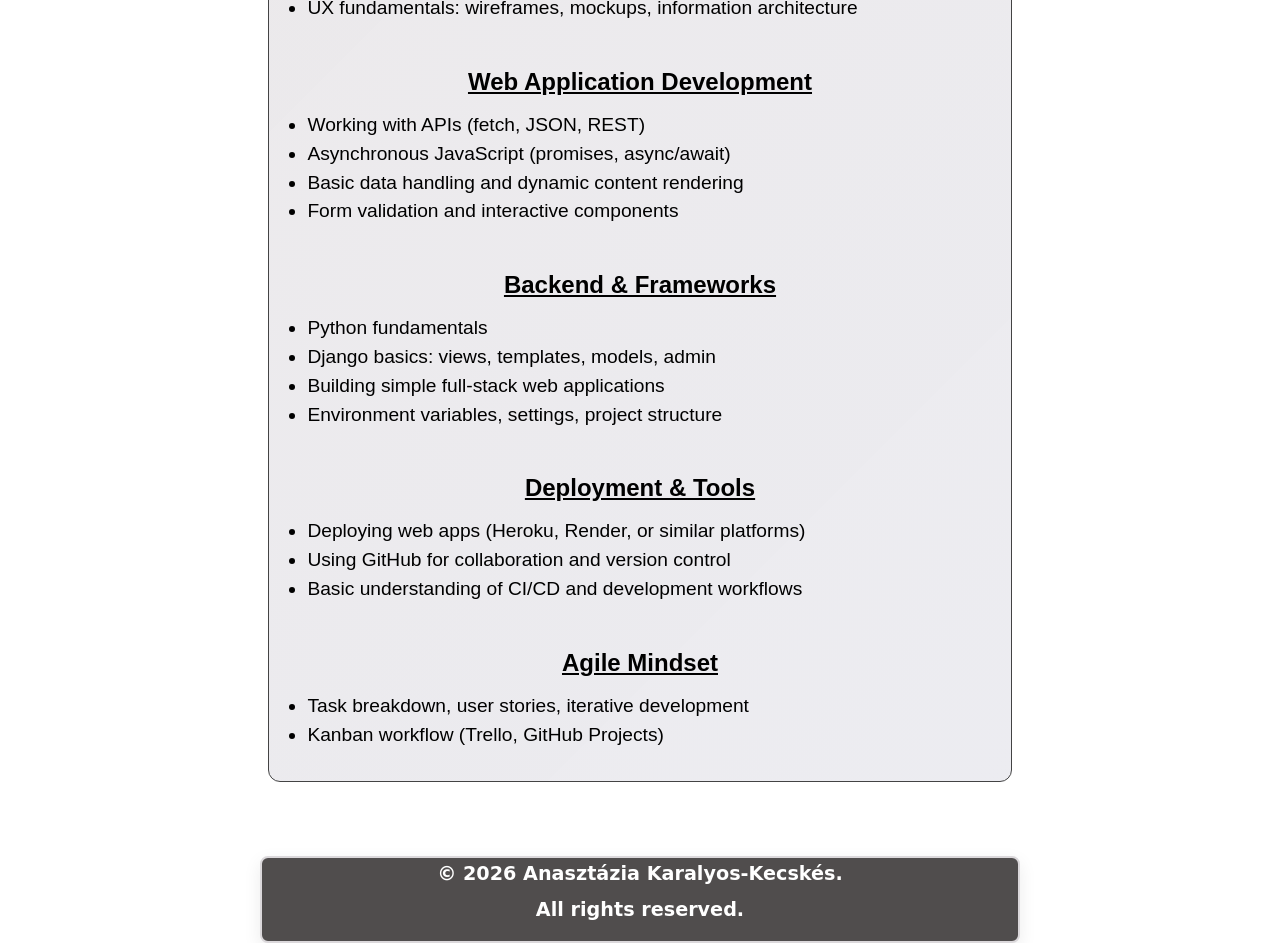
==== commit fdf9c4f1: "Enhance typography by bolding h3 and h4 elements, adding underlines to h3, and increasing font sizes" ====
--- a/index.html
+++ b/index.html
@@ -63,7 +63,7 @@
             <p> Working in childcare and studying pedagogy and psychology helped me understand people better, so I focus on building websites that are clear, supportive, and easy to use.</p>
             <p>My sport and personal trainer studies strengthened my discipline, consistency, and goal-oriented mindset, which I apply to every development task. 
             I also enjoy languages and communication, and this helps me create content that is understandable for different users. 
-            I am motivated to combine all these experiences into practical, user-focused web applications as I continue growing in this field.</p><br>
+            I am motivated to combine all these experiences into practical, user-focused web applications as I continue growing in this field.</p><hr><br>
             <!-- Key Skills -->
              <h3>Key Skills</h3>
             <div class="skills-section">
--- a/assets/css/style.css
+++ b/assets/css/style.css
@@ -148,6 +148,7 @@
     padding-bottom: 0.6rem;
     text-align: center;
     text-decoration: underline;
+    font-weight: bold;
 }
 
 .welcome-line {
@@ -162,6 +163,8 @@
     text-align: left;
     margin: 0.6rem 0;
     padding-bottom: 0.6rem;
+    font-weight: bold;
+    text-decoration: underline;
 }
 
 .skills-list {
@@ -488,16 +491,16 @@
     }
 
     h1 {
-        font-size: 1.5rem;
+        font-size: 1.8rem;
     }
 
     h2 {
-        font-size: 1.1rem;
+        font-size: 1.6rem;
         padding: 0.5rem 0.6rem;
     }
 
     h3 {
-        font-size: 1rem;
+        font-size: 1.4rem;
     }
 
     .cv-download-wrap {
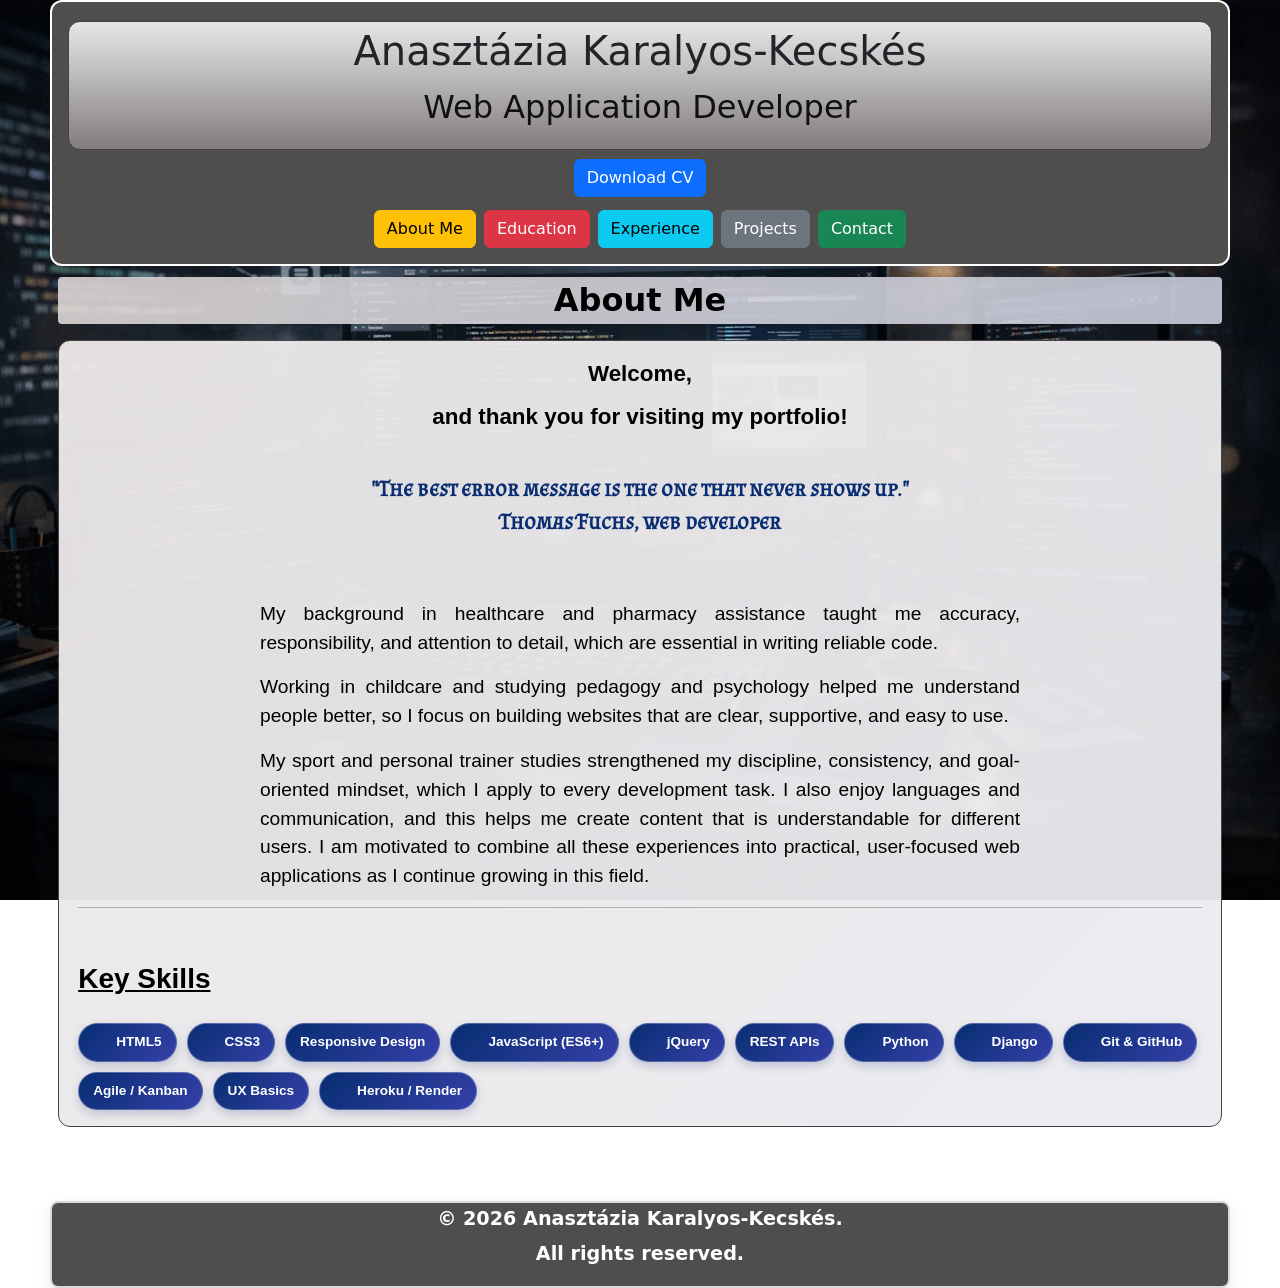
==== commit 1ce482f1: "redesign and add new projects" ====
--- a/index.html
+++ b/index.html
@@ -67,55 +67,20 @@
             <!-- Key Skills -->
              <h3>Key Skills</h3>
             <div class="skills-section">
-                <p>Skills:  
-HTML5, CSS3, Responsive Design, JavaScript (ES6+), jQuery, API integration, Python basics, Django fundamentals, Git & GitHub, Agile workflow, UX basics, deployment (Heroku/Render), problem‑solving, clean code, bilingual communication (HU/EN).</p>
-
-             <h4>Core Skills</h4>
-             <ul class="skills-list">
-                <li>Strong problem‑solving and analytical thinking</li>
-                <li>Fast learning and adaptability</li>
-                <li>Attention to detail and consistent design</li>
-                <li>Clear communication in English and Hungarian</li>
-                <li>Organized workflow and version control (Git)</li>
-             </ul><br>
-
-             <h4>Frontend Development</h4>
-             <ul class="skills-list">
-                <li>Clean, structured HTML5 &amp; modern CSS3</li>
-                <li>Responsive layout creation (Flexbox, Grid, mobile‑first)</li>
-                <li>Interactive UI development with JavaScript (ES6+)</li>
-                <li>jQuery for DOM manipulation and quick UI features</li>
-                <li>UX fundamentals: wireframes, mockups, information architecture</li>
-             </ul><br>
-
-             <h4>Web Application Development</h4>
-             <ul class="skills-list">
-                <li>Working with APIs (fetch, JSON, REST)</li>
-                <li>Asynchronous JavaScript (promises, async/await)</li>
-                <li>Basic data handling and dynamic content rendering</li>
-                <li>Form validation and interactive components</li>
-             </ul><br>
-
-             <h4>Backend &amp; Frameworks</h4>
-             <ul class="skills-list">
-                <li>Python fundamentals</li>
-                <li>Django basics: views, templates, models, admin</li>
-                <li>Building simple full‑stack web applications</li>
-                <li>Environment variables, settings, project structure</li>
-             </ul><br>
-
-             <h4>Deployment &amp; Tools</h4>
-             <ul class="skills-list">
-                <li>Deploying web apps (Heroku, Render, or similar platforms)</li>
-                <li>Using GitHub for collaboration and version control</li>
-                <li>Basic understanding of CI/CD and development workflows</li>
-             </ul><br>
-
-             <h4>Agile Mindset</h4>
-             <ul class="skills-list">
-                <li>Task breakdown, user stories, iterative development</li>
-                <li>Kanban workflow (Trello, GitHub Projects)</li>
-             </ul>
+                <div class="chip-row">
+                    <span class="chip"><img class="chip-icon" src="https://cdn.simpleicons.org/html5/ffffff" alt="" loading="lazy">HTML5</span>
+                    <span class="chip"><img class="chip-icon" src="https://cdn.simpleicons.org/css/ffffff" alt="" loading="lazy">CSS3</span>
+                    <span class="chip">Responsive Design</span>
+                    <span class="chip"><img class="chip-icon" src="https://cdn.simpleicons.org/javascript/ffffff" alt="" loading="lazy">JavaScript (ES6+)</span>
+                    <span class="chip"><img class="chip-icon" src="https://cdn.simpleicons.org/jquery/ffffff" alt="" loading="lazy">jQuery</span>
+                    <span class="chip">REST APIs</span>
+                    <span class="chip"><img class="chip-icon" src="https://cdn.simpleicons.org/python/ffffff" alt="" loading="lazy">Python</span>
+                    <span class="chip"><img class="chip-icon" src="https://cdn.simpleicons.org/django/ffffff" alt="" loading="lazy">Django</span>
+                    <span class="chip"><img class="chip-icon" src="https://cdn.simpleicons.org/git/ffffff" alt="" loading="lazy">Git &amp; GitHub</span>
+                    <span class="chip">Agile / Kanban</span>
+                    <span class="chip">UX Basics</span>
+                    <span class="chip"><img class="chip-icon" src="https://cdn.simpleicons.org/render/ffffff" alt="" loading="lazy">Heroku / Render</span>
+                </div>
         </div>
     </section>
 </main>
@@ -132,6 +97,7 @@
                 <p><strong>Email address:</strong> <a href="mailto:kecskes.anasztazia@gmail.com">kecskes.anasztazia@gmail.com</a></p>
                 <p><strong>Phone:</strong> <a href="tel:+447564040783">+44 7564040783</a></p>
                 <p><strong>GitHub:</strong> <a href="https://github.com/Anasztazia12" target="_blank" rel="noopener noreferrer">Anasztazia12</a></p>
+                <p><strong>Digital Business Card:</strong> <a href="https://digital-card2026.netlify.app" target="_blank" rel="noopener noreferrer">digital-card2026.netlify.app</a></p>
             </div>
             <div class="modal-footer">
                 <button type="button" class="btn btn-secondary" data-bs-dismiss="modal">Close</button>
--- a/assets/css/style.css
+++ b/assets/css/style.css
@@ -1,4 +1,15 @@
 @import url('https://fonts.googleapis.com/css2?family=Almendra+SC&display=swap');
+
+:root {
+    --radius-lg: 12px;
+    --border: #434344;
+    --shadow: 0 4px 14px rgba(0, 0, 0, 0.12);
+    --text: rgb(17, 17, 17);
+    --muted: #555555;
+    --accent: #082d72;
+    --accent-strong: #3540a8;
+}
+
 * {
     box-sizing: border-box;
 }
@@ -32,7 +43,7 @@
 
 /* Header */
 .page-shell {
-    max-width: 800px;
+    max-width: 1180px;
     margin: 0.2rem auto;
     padding: 0.3rem;
     border: 1px solid #434344;
@@ -52,7 +63,7 @@
 }
 
 .top-title {
-    max-width: 760px;
+    max-width: 1180px;
     margin: 0 auto;
     border-radius: 12px;
     border: 2px solid #ffffff;
@@ -97,13 +108,14 @@
     text-align: center;
     color: black;
     font-weight: bold;
-    background-color: rgba(211, 204, 204, 0.856);   
+    background: linear-gradient(135deg, rgba(221, 214, 214, 0.9) 0%, rgba(200, 205, 220, 0.9) 100%);
     padding: 4px 8px;
-    border-radius: 4px; 
+    border-radius: 4px;
+    box-shadow: 0 4px 12px rgba(0, 0, 0, 0.1);
 }
 .cv-layout {
 	color: black;
-    max-width: 760px;
+    max-width: 1180px;
     margin: 0 auto;
     padding: 0.5rem;
 }
@@ -132,7 +144,7 @@
 
 /* About me */
 .info {
-	max-width: 760px;
+	max-width: 1180px;
     margin: 1rem auto;
 	padding: 1rem 1.2rem;
 	font-family: 'Franklin Gothic Medium', 'Arial Narrow', Arial, sans-serif;
@@ -143,12 +155,19 @@
     background: linear-gradient(135deg, rgba(235, 231, 231, 0.966) 0%, rgba(235, 235, 240, 0.952) 100%);
 }
 
+.info > p {
+    max-width: 760px;
+    margin-left: auto;
+    margin-right: auto;
+}
+
 h4 {
     margin: 0;
     padding-bottom: 0.6rem;
     text-align: center;
     text-decoration: underline;
     font-weight: bold;
+    font-size: 1.15rem;
 }
 
 .welcome-line {
@@ -277,10 +296,244 @@
 /* Project icons */
 .project-icon {
     display: block;
-    width: 48px;
-    height: 48px;
+    width: clamp(36px, 6vw, 52px) !important;
+    height: clamp(36px, 6vw, 52px) !important;
     object-fit: contain;
     margin: 0 auto 0.7rem;
+    flex-shrink: 0;
+}
+
+/* Project cards */
+.project-card {
+    padding: 18px;
+    border-radius: var(--radius-lg);
+    background: linear-gradient(135deg, rgba(235, 231, 231, 0.966) 0%, rgba(235, 235, 240, 0.952) 100%);
+    border: 1px solid var(--border);
+    box-shadow: var(--shadow);
+    overflow: hidden;
+    display: grid;
+    grid-template-rows: auto 1fr;
+    gap: 16px;
+    transition: transform 0.25s ease, background 0.25s ease, box-shadow 0.25s ease;
+}
+
+.project-card:hover {
+    transform: translateY(-10px) scale(1.015);
+    background: linear-gradient(135deg, rgba(189, 191, 194, 0.925) 0%, rgba(232, 236, 243, 0.92) 100%);
+    box-shadow: 0 18px 30px rgba(71, 79, 94, 0.24);
+}
+
+.project-card-media {
+    border-radius: 12px;
+    overflow: hidden;
+    aspect-ratio: 4 / 3;
+    background: #ffffff;
+    border: 1px solid rgba(67, 67, 68, 0.2);
+}
+
+.project-card-media img {
+    width: 100%;
+    height: 100%;
+    object-fit: cover;
+}
+
+.project-card-media.carousel {
+    position: relative;
+}
+
+.project-card-media.placeholder {
+    display: flex;
+    align-items: center;
+    justify-content: center;
+    color: var(--muted);
+    font-size: 0.9rem;
+    text-align: center;
+    padding: 1rem;
+}
+
+.carousel-slide {
+    display: none;
+}
+
+.carousel-slide.active {
+    display: block;
+}
+
+.carousel-arrow {
+    position: absolute;
+    top: 50%;
+    transform: translateY(-50%);
+    width: 34px;
+    height: 34px;
+    display: flex;
+    align-items: center;
+    justify-content: center;
+    border: 1px solid rgba(255, 255, 255, 0.16);
+    border-radius: 999px;
+    background: rgba(8, 12, 24, 0.55);
+    color: var(--text);
+    font-size: 0.85rem;
+    line-height: 1;
+    cursor: pointer;
+    backdrop-filter: blur(6px);
+    transition: background 0.2s ease;
+}
+
+.carousel-arrow:hover {
+    background: rgba(8, 12, 24, 0.82);
+}
+
+.carousel-prev {
+    left: 10px;
+}
+
+.carousel-next {
+    right: 10px;
+}
+
+.carousel-dots {
+    position: absolute;
+    bottom: 10px;
+    left: 50%;
+    transform: translateX(-50%);
+    display: flex;
+    align-items: center;
+    gap: 6px;
+}
+
+.carousel-dot {
+    width: 7px;
+    height: 7px;
+    padding: 0;
+    border: 0;
+    border-radius: 999px;
+    background: rgba(255, 255, 255, 0.45);
+    cursor: pointer;
+    transition: width 0.2s ease, background 0.2s ease;
+}
+
+.carousel-dot.active {
+    width: 18px;
+    background: var(--accent-strong);
+}
+
+.project-card-body {
+    display: grid;
+    grid-template-rows: auto auto 1fr auto;
+    gap: 12px;
+}
+
+.project-card-body h3 {
+    min-height: 2.6rem;
+    margin: 0;
+    display: flex;
+    align-items: center;
+}
+
+.project-points {
+    list-style: none;
+    padding: 0;
+    margin: 0;
+    display: grid;
+    gap: 10px;
+}
+
+.project-points li {
+    position: relative;
+    padding-left: 22px;
+    color: var(--muted);
+    line-height: 1.5;
+}
+
+.project-points li::before {
+    content: "";
+    position: absolute;
+    left: 0;
+    top: 0.55em;
+    width: 8px;
+    height: 8px;
+    border-radius: 999px;
+    background: linear-gradient(135deg, var(--accent), var(--accent-strong));
+}
+
+.chip-row {
+    display: flex;
+    flex-wrap: wrap;
+    gap: 10px;
+    margin-top: 18px;
+}
+
+.chip {
+    display: inline-flex;
+    align-items: center;
+    gap: 7px;
+    padding: 8px 14px;
+    border-radius: 999px;
+    background: linear-gradient(135deg, var(--accent), var(--accent-strong));
+    border: 1px solid rgba(255, 255, 255, 0.25);
+    color: #ffffff;
+    font-weight: 600;
+    font-size: 0.85rem;
+    box-shadow: 0 4px 10px rgba(8, 45, 114, 0.2);
+    transition: transform 0.2s ease, box-shadow 0.2s ease;
+}
+
+.chip-icon {
+    width: 16px;
+    height: 16px;
+    flex-shrink: 0;
+}
+
+.chip:hover {
+    transform: translateY(-3px);
+    box-shadow: 0 8px 16px rgba(8, 45, 114, 0.3);
+}
+
+/* Project subtitle */
+.project-subtitle {
+    text-align: center;
+    max-width: 1180px;
+    margin: 1.2rem auto 0.5rem;
+    padding: 1rem 1.2rem;
+    border: 1px solid var(--border);
+    border-radius: var(--radius-lg);
+    background: linear-gradient(135deg, rgba(235, 231, 231, 0.966) 0%, rgba(235, 235, 240, 0.952) 100%);
+}
+
+.project-subtitle h3 {
+    display: inline-block;
+    color: black;
+    font-weight: bold;
+    text-decoration: none;
+    background: linear-gradient(135deg, rgba(221, 214, 214, 0.9) 0%, rgba(200, 205, 220, 0.9) 100%);
+    padding: 4px 12px;
+    border-radius: 4px;
+    box-shadow: 0 4px 12px rgba(0, 0, 0, 0.1);
+    margin: 0 0 0.4rem;
+}
+
+.project-subtitle p {
+    margin: 0;
+    color: #555555;
+    font-size: 0.95rem;
+    line-height: 1.5;
+}
+
+/* Project grid - 3 columns */
+.project-grid {
+    display: grid;
+    grid-template-columns: repeat(3, 1fr);
+    gap: 1rem;
+    margin-top: 1rem;
+}
+
+.project-status {
+    font-size: 0.85rem;
+    color: var(--accent);
+    font-weight: 600;
+    margin: 0 0 0.3rem;
+    text-transform: uppercase;
+    letter-spacing: 0.04em;
 }
 
 .projects-links {
@@ -291,9 +544,41 @@
     margin-top: auto;
     padding-top: 0.5rem;
 }
+
+.projects-links a {
+    color: #3540a8;
+    font-weight: 700;
+    text-decoration: underline;
+    transition: color 0.18s, background 0.18s, padding 0.18s;
+}
+
+.projects-links a:hover {
+    color: #082d72;
+    background-color: #6fa4e6;
+    padding: 2px 8px;
+    border-radius: 4px;
+    text-decoration: none;
+}
+
+.projects-links a:visited {
+    color: #5d0479;
+}
+
+.projects-links a:active {
+    color: #ffffff;
+    background-color: #082d72;
+    padding: 2px 8px;
+    border-radius: 4px;
+    text-decoration: none;
+}
+
+.project-card-body h3 {
+    text-decoration: none;
+    color: var(--text);
+}
 /* Experience */
 .experience-grid {
-    max-width: 760px;
+    max-width: 1180px;
     display: flex;
     flex-wrap: wrap;
     gap: 1rem;
@@ -347,7 +632,7 @@
 
 /* Copyright */
 .copyright {
-    max-width: 760px;
+    max-width: 1180px;
     margin: 50px auto 0;
     padding: 6px 12px;
     background-color: rgb(80, 77, 77);
@@ -462,8 +747,18 @@
     color: #af0404;
 }
 
+/* Responsive - tablet */
+@media (max-width: 900px) {
+    .project-grid {
+        grid-template-columns: repeat(2, 1fr);
+    }
+}
+
 /* Responsive */
 @media (max-width: 600px) {
+    .project-grid {
+        grid-template-columns: 1fr;
+    }
 
     .top-title {
         max-width: 100%;
@@ -501,6 +796,12 @@
 
     h3 {
         font-size: 1.4rem;
+        font-weight: bold;
+    }
+
+    h4 {
+        font-size: 1.2rem !important;
+        font-weight: bold !important;
     }
 
     .cv-download-wrap {
@@ -512,8 +813,8 @@
         gap: 0.6rem;
     }
 
-    .experience-item {
-        flex: 1 1 100%;
+    .experience-grid {
+        flex-direction: column;
     }
 
     body {
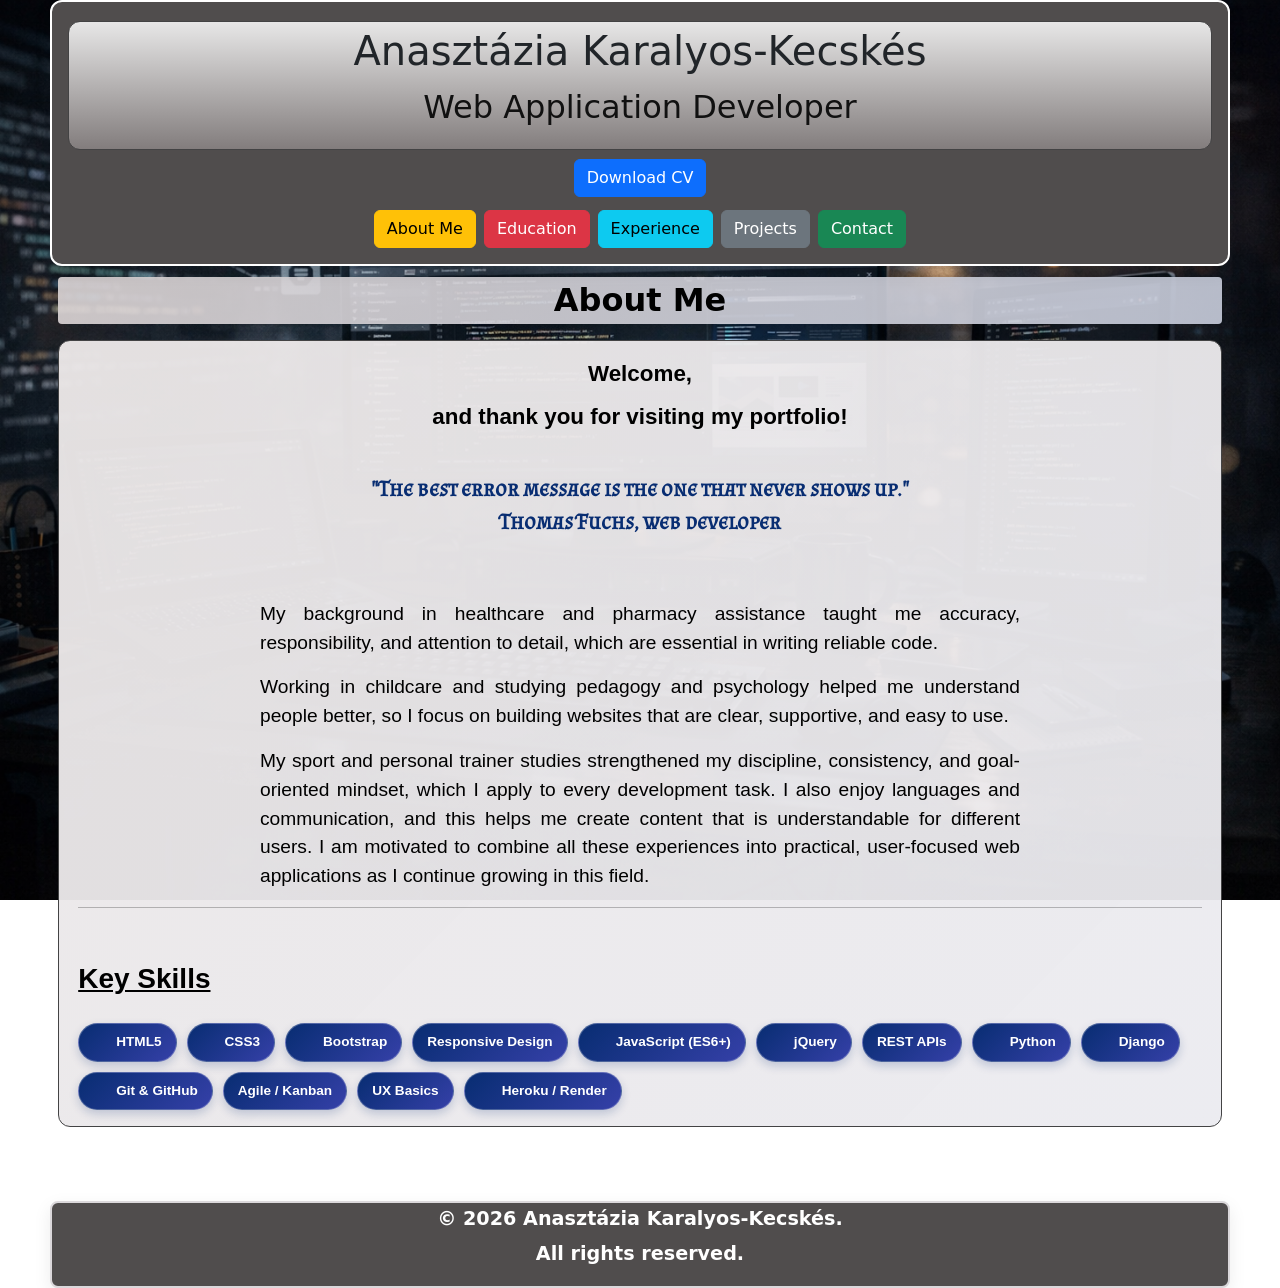
==== commit dc204128: "add tech stack" ====
--- a/index.html
+++ b/index.html
@@ -70,6 +70,7 @@
                 <div class="chip-row">
                     <span class="chip"><img class="chip-icon" src="https://cdn.simpleicons.org/html5/ffffff" alt="" loading="lazy">HTML5</span>
                     <span class="chip"><img class="chip-icon" src="https://cdn.simpleicons.org/css/ffffff" alt="" loading="lazy">CSS3</span>
+                    <span class="chip"><img class="chip-icon" src="https://cdn.simpleicons.org/bootstrap/ffffff" alt="" loading="lazy">Bootstrap</span>
                     <span class="chip">Responsive Design</span>
                     <span class="chip"><img class="chip-icon" src="https://cdn.simpleicons.org/javascript/ffffff" alt="" loading="lazy">JavaScript (ES6+)</span>
                     <span class="chip"><img class="chip-icon" src="https://cdn.simpleicons.org/jquery/ffffff" alt="" loading="lazy">jQuery</span>
--- a/assets/css/style.css
+++ b/assets/css/style.css
@@ -419,8 +419,24 @@
 
 .project-card-body {
     display: grid;
-    grid-template-rows: auto auto 1fr auto;
+    grid-template-rows: auto auto 1fr auto auto;
     gap: 12px;
+}
+
+.tech-tags {
+    display: flex;
+    flex-wrap: wrap;
+    gap: 6px;
+}
+
+.tech-tags span {
+    padding: 2px 8px;
+    border-radius: 999px;
+    background: rgba(8, 45, 114, 0.08);
+    color: var(--accent);
+    font-size: 0.72rem;
+    font-weight: 700;
+    border: 1px solid rgba(8, 45, 114, 0.18);
 }
 
 .project-card-body h3 {
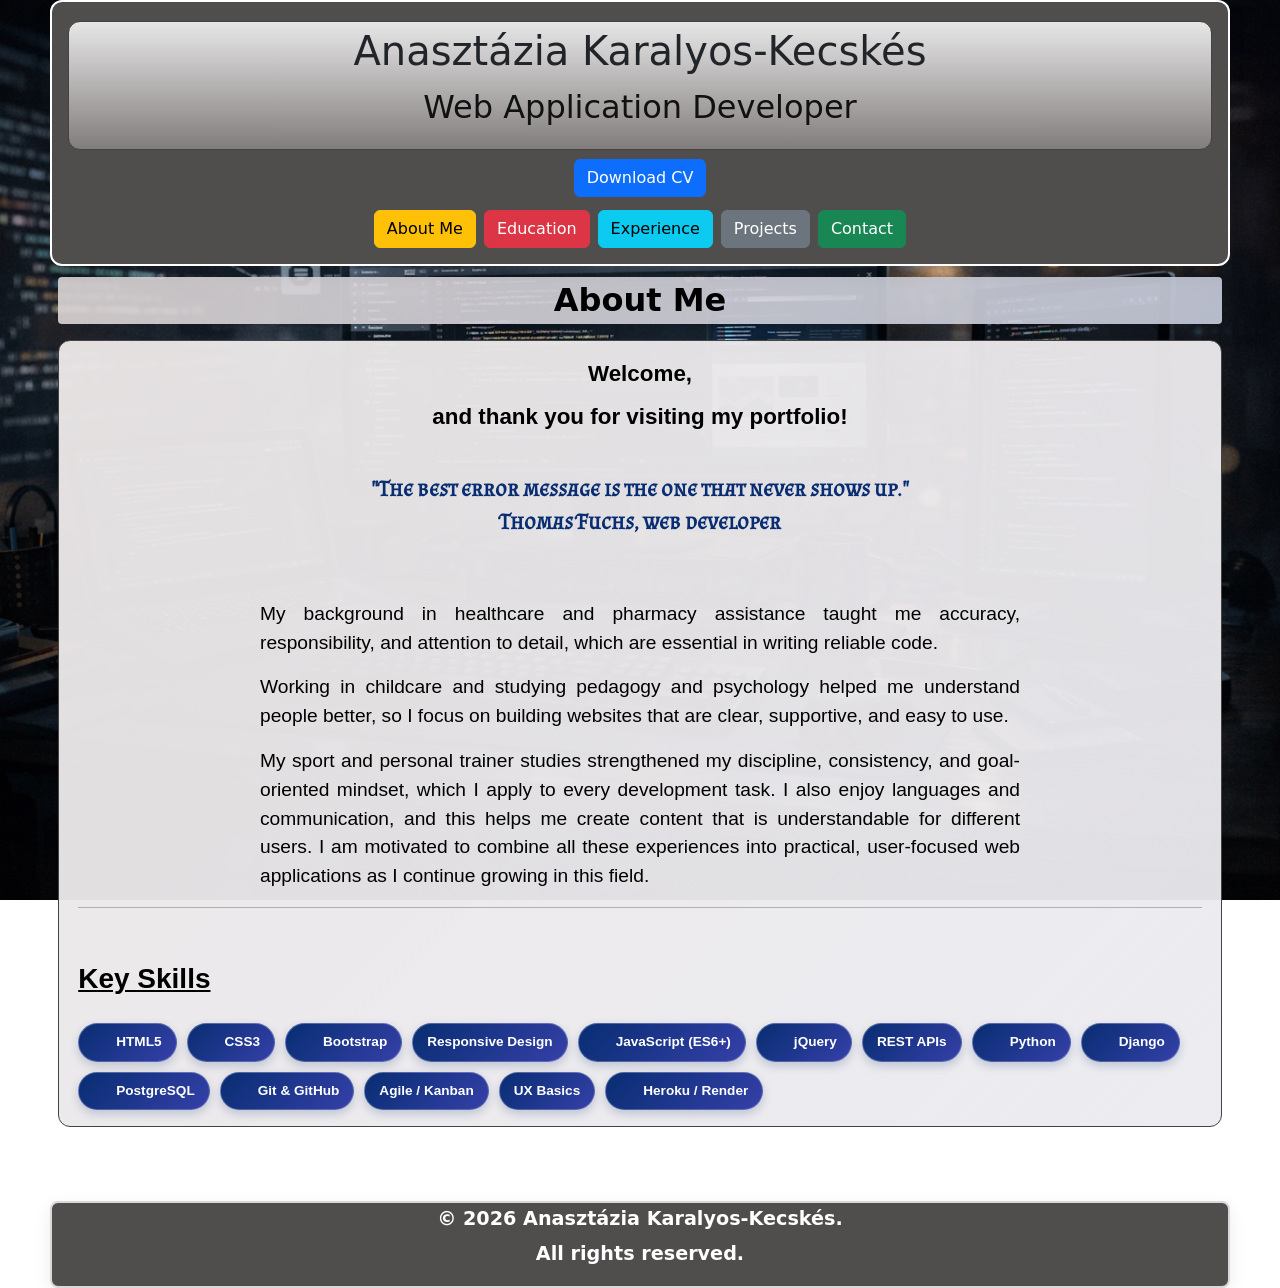
==== commit 24a4f120: "Refactor code structure for improved readability and maintainability" ====
--- a/index.html
+++ b/index.html
@@ -77,6 +77,7 @@
                     <span class="chip">REST APIs</span>
                     <span class="chip"><img class="chip-icon" src="https://cdn.simpleicons.org/python/ffffff" alt="" loading="lazy">Python</span>
                     <span class="chip"><img class="chip-icon" src="https://cdn.simpleicons.org/django/ffffff" alt="" loading="lazy">Django</span>
+                    <span class="chip"><img class="chip-icon" src="https://cdn.simpleicons.org/postgresql/ffffff" alt="" loading="lazy">PostgreSQL</span>
                     <span class="chip"><img class="chip-icon" src="https://cdn.simpleicons.org/git/ffffff" alt="" loading="lazy">Git &amp; GitHub</span>
                     <span class="chip">Agile / Kanban</span>
                     <span class="chip">UX Basics</span>
--- a/assets/css/style.css
+++ b/assets/css/style.css
@@ -246,14 +246,37 @@
     font-weight: 600;
 }
 
-.edu-list > li:hover,
-.qual-list > li:hover {
+.edu-list > li:not(.edu-divider):not(.edu-group-heading):hover,
+.qual-list > li:not(.edu-divider):not(.edu-group-heading):hover {
     transform: translateY(-4px);
     background: linear-gradient(135deg, rgba(189, 191, 194, 0.925) 0%, rgba(232, 236, 243, 0.92) 100%);
     box-shadow: 0 6px 14px rgba(71, 79, 94, 0.16);
     border-color: #7b879a;
     border-radius: 6px;
     box-shadow: inset 0 0 0 1px rgba(123, 135, 154, 0.35);
+}
+
+.edu-list > li.edu-group-heading,
+.qual-list > li.edu-group-heading {
+    border-bottom: none;
+    font-weight: 800;
+    font-size: 0.85rem;
+    letter-spacing: 0.06em;
+    text-transform: uppercase;
+    color: #ffffff;
+    background: linear-gradient(135deg, var(--accent), var(--accent-strong));
+    padding: 4px 10px;
+    border-radius: 999px;
+    align-self: flex-start;
+    margin-bottom: 0.3rem;
+}
+
+.edu-list > li.edu-divider,
+.qual-list > li.edu-divider {
+    padding: 0;
+    margin: 0.4rem 0;
+    border-bottom: none;
+    border-top: 2px solid var(--accent-strong);
 }
 
 /* Projects carousel */
@@ -304,23 +327,43 @@
 }
 
 /* Project cards */
+@keyframes card-reveal {
+    from {
+        opacity: 0;
+        transform: translateY(24px);
+    }
+    to {
+        opacity: 1;
+        transform: translateY(0);
+    }
+}
+
 .project-card {
-    padding: 18px;
-    border-radius: var(--radius-lg);
+    padding: 20px;
+    border-radius: 20px;
     background: linear-gradient(135deg, rgba(235, 231, 231, 0.966) 0%, rgba(235, 235, 240, 0.952) 100%);
     border: 1px solid var(--border);
-    box-shadow: var(--shadow);
+    box-shadow: 0 10px 26px rgba(20, 24, 34, 0.16);
     overflow: hidden;
     display: grid;
     grid-template-rows: auto 1fr;
     gap: 16px;
-    transition: transform 0.25s ease, background 0.25s ease, box-shadow 0.25s ease;
-}
+    transition: transform 0.4s cubic-bezier(0.22, 1, 0.36, 1), background 0.4s ease, box-shadow 0.4s cubic-bezier(0.22, 1, 0.36, 1), border-color 0.4s ease;
+    animation: card-reveal 0.6s cubic-bezier(0.22, 1, 0.36, 1) both;
+}
+
+.project-card:nth-child(2) { animation-delay: 0.06s; }
+.project-card:nth-child(3) { animation-delay: 0.12s; }
+.project-card:nth-child(4) { animation-delay: 0.18s; }
+.project-card:nth-child(5) { animation-delay: 0.24s; }
+.project-card:nth-child(6) { animation-delay: 0.3s; }
+.project-card:nth-child(n+7) { animation-delay: 0.36s; }
 
 .project-card:hover {
-    transform: translateY(-10px) scale(1.015);
+    transform: translateY(-14px) scale(1.02);
     background: linear-gradient(135deg, rgba(189, 191, 194, 0.925) 0%, rgba(232, 236, 243, 0.92) 100%);
-    box-shadow: 0 18px 30px rgba(71, 79, 94, 0.24);
+    box-shadow: 0 28px 54px rgba(20, 24, 34, 0.32);
+    border-color: var(--accent-strong);
 }
 
 .project-card-media {
@@ -505,6 +548,23 @@
     box-shadow: 0 8px 16px rgba(8, 45, 114, 0.3);
 }
 
+.projects-hero {
+    text-align: center;
+}
+
+.projects-hero .subtitle {
+    margin-bottom: 0.8rem;
+}
+
+.project-divider {
+    max-width: 1180px;
+    margin: 2.5rem auto;
+    border: none;
+    height: 1px;
+    background: linear-gradient(90deg, transparent, var(--accent-strong), transparent);
+    opacity: 0.5;
+}
+
 /* Project subtitle */
 .project-subtitle {
     text-align: center;
@@ -514,6 +574,11 @@
     border: 1px solid var(--border);
     border-radius: var(--radius-lg);
     background: linear-gradient(135deg, rgba(235, 231, 231, 0.966) 0%, rgba(235, 235, 240, 0.952) 100%);
+}
+
+.project-group-header {
+    margin-top: 2.5rem;
+    margin-bottom: 1.5rem;
 }
 
 .project-subtitle h3 {
@@ -553,7 +618,8 @@
 }
 
 .projects-links {
-    display: flex;
+    /* Hidden for now - links kept in the markup in case they're needed again later. */
+    display: none;
     justify-content: center;
     gap: 0.8rem;
     text-align: center;
